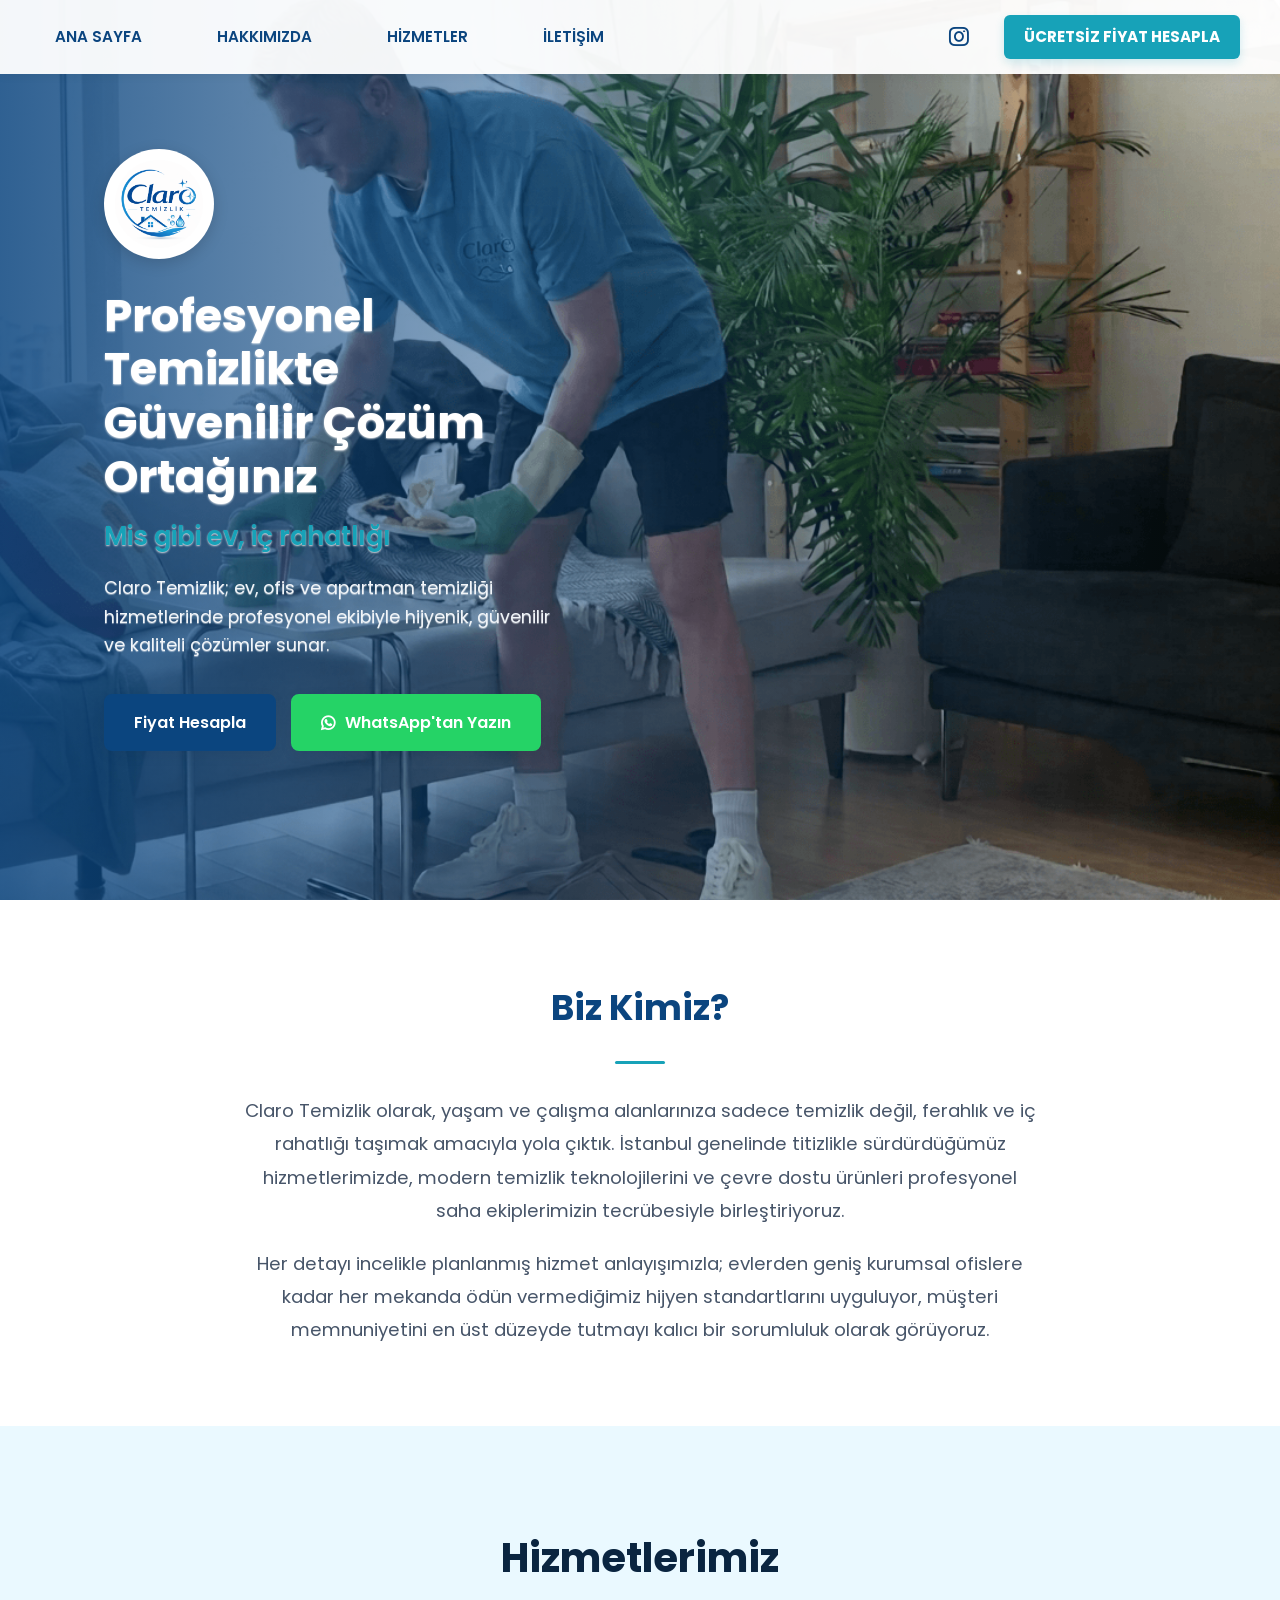
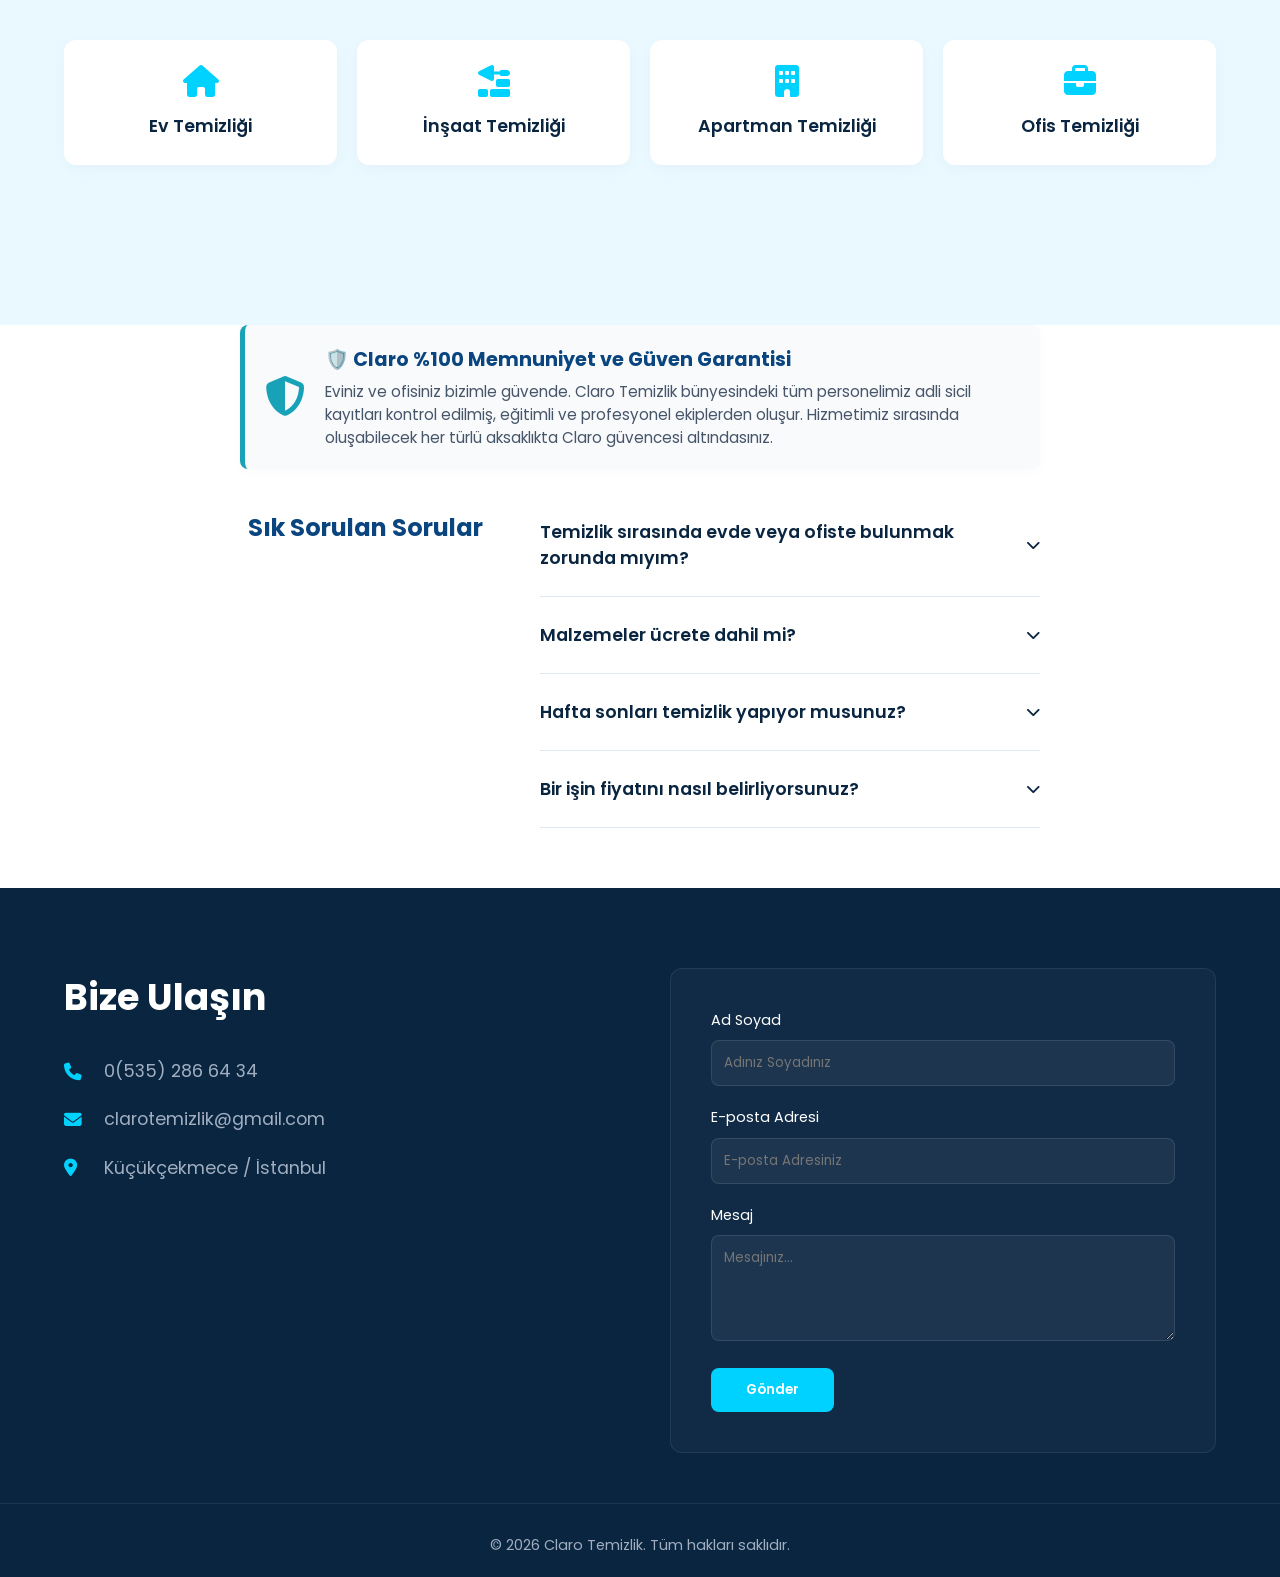
==== index.html @ 44e16dc0 "Refactor hero section and update footer ID" ====
<!DOCTYPE html>
<html lang="tr">
<head>
    <meta charset="UTF-8">
    <meta name="viewport" content="width=device-width, initial-scale=1.0">
    <title>Claro Temizlik | Profesyonel Temizlikte Güvenilir Çözüm Ortağınız</title>
    <link rel="stylesheet" href="style.css">
    <link href="https://fonts.googleapis.com/css2?family=Poppins:wght@300;400;500;600;700&display=swap" rel="stylesheet">
    <link rel="stylesheet" href="https://cdnjs.cloudflare.com/ajax/libs/font-awesome/6.4.0/css/all.min.css">
</head>
<body>

    <!-- ÜST MENÜ (NAVBAR) -->
    <nav class="claro-navbar">
        <!-- Sol taraftaki linkler -->
        <div class="nav-links">
            <a href="#anasayfa">Ana Sayfa</a>
            <a href="#hakkimizda">Hakkımızda</a>
            <a href="#hizmetler">Hizmetler</a>
            <a href="#iletisim">İletişim</a>
        </div>
        
        <!-- Sağ üstteki buton ve Instagram ikonu alanı -->
        <div class="nav-actions" style="display: flex; align-items: center; gap: 20px;">
            
            <!-- Instagram İkon Linki -->
            <a href="https://instagram.com/clarotemizlik" target="_blank" class="nav-instagram-icon" title="Claro Temizlik Instagram">
                <i class="fa-brands fa-instagram"></i>
            </a>
            
            <!-- Ücretsiz Fiyat Hesapla Butonu -->
            <a href="fiyat-hesapla.html" class="nav-btn-main">Ücretsiz Fiyat Hesapla</a>
            
        </div>
    </nav>

    <!-- GİRİŞ BÖLÜMÜ (HERO) -->
    <header id="anasayfa" class="hero-section">
        <div class="container hero-wrapper">
            
            <div class="hero-text">
                <img src="CLARO LOGO.PNG" alt="Claro Temizlik Logo" class="hero-logo">
                
                <h2>Profesyonel Temizlikte<br>Güvenilir Çözüm Ortağınız</h2>
                <h3>Mis gibi ev, iç rahatlığı</h3>
                <p>Claro Temizlik; ev, ofis ve apartman temizliği hizmetlerinde profesyonel ekibiyle hijyenik, güvenilir ve kaliteli çözümler sunar.</p>
                
                <div class="hero-btns">
                    <a href="fiyat-hesapla.html" class="btn-main">Fiyat Hesapla</a>
                    <a href="https://wa.me/905352866434" target="_blank" class="btn-wp">
                        <i class="fa-brands fa-whatsapp"></i> WhatsApp'tan Yazın
                    </a>
                </div>
            </div>
            
            <div class="hero-image"></div>
            
        </div>
    </header>

    <!-- 🍃 HAKKIMIZDA (BİZ KİMİZ) BÖLÜMÜ - YENİ NEFES ALAN TASARIM -->
    <section id="hakkimizda" class="about-section" style="padding: 80px 0; background-color: #ffffff; text-align: center;">
        <div class="container" style="max-width: 800px; margin: 0 auto;">
            <h2 style="color: #0b457f; font-weight: 700; font-size: 2.2rem; margin-bottom: 25px; position: relative; display: inline-block;">Biz Kimiz?</h2>
            <div style="width: 50px; height: 3px; background-color: #17a2b8; margin: 0 auto 30px auto; border-radius: 2px;"></div>
            <p style="color: #475569; font-size: 1.15rem; line-height: 1.8; margin-bottom: 20px; font-weight: 400;">
                Claro Temizlik olarak, yaşam ve çalışma alanlarınıza sadece temizlik değil, ferahlık ve iç rahatlığı taşımak amacıyla yola çıktık. İstanbul genelinde titizlikle sürdürdüğümüz hizmetlerimizde, modern temizlik teknolojilerini ve çevre dostu ürünleri profesyonel saha ekiplerimizin tecrübesiyle birleştiriyoruz.
            </p>
            <p style="color: #475569; font-size: 1.15rem; line-height: 1.8; font-weight: 400;">
                Her detayı incelikle planlanmış hizmet anlayışımızla; evlerden geniş kurumsal ofislere kadar her mekanda ödün vermediğimiz hijyen standartlarını uyguluyor, müşteri memnuniyetini en üst düzeyde tutmayı kalıcı bir sorumluluk olarak görüyoruz.
            </p>
        </div>
    </section>

    <!-- HİZMETLERİMİZ -->
    <section id="hizmetler" class="services-section">
        <div class="container">
            <h2 class="section-title">Hizmetlerimiz</h2>
            <div class="services-grid">
                <a href="ev-temizligi.html" class="service-box"><i class="fa-solid fa-house"></i> Ev Temizliği</a>
                <a href="insaat-temizligi.html" class="service-box"><i class="fa-solid fa-trowel-bricks"></i> İnşaat Temizliği</a>
                <a href="apartman-temizligi.html" class="service-box"><i class="fa-solid fa-building"></i> Apartman Temizliği</a>
                <a href="ofis-temizligi.html" class="service-box"><i class="fa-solid fa-briefcase"></i> Ofis Temizliği</a>
            </div>
        </div>
    </section>

    <!-- CLARO GÜVEN VE GARANTİ ROZETİ -->
    <div class="claro-trust-badge" style="max-width: 800px; margin: 0 auto 40px auto; background: #f8fafc; border-left: 5px solid #17a2b8; padding: 20px; border-radius: 8px; box-shadow: 0 4px 15px rgba(0,0,0,0.02); display: flex; align-items: center; gap: 20px;">
        <div class="badge-icon" style="font-size: 2.5rem; color: #17a2b8;">
            <i class="fa-solid fa-shield-halved"></i>
        </div>
        <div class="badge-text">
            <h4 style="margin: 0 0 5px 0; color: #0b457f; font-size: 1.2rem; font-weight: 700;">🛡️ Claro %100 Memnuniyet ve Güven Garantisi</h4>
            <p style="margin: 0; color: #475569; font-size: 0.95rem; line-height: 1.5;">Eviniz ve ofisiniz bizimle güvende. Claro Temizlik bünyesindeki tüm personelimiz adli sicil kayıtları kontrol edilmiş, eğitimli ve profesyonel ekiplerden oluşur. Hizmetimiz sırasında oluşabilecek her türlü aksaklıkta Claro güvencesi altındasınız.</p>
        </div>
    </div>

    <!-- SIK SORULAN SORULAR BAŞLANGICI -->
    <div class="faq-container" style="max-width: 800px; margin: 0 auto; padding-bottom: 60px;">
        <div class="faq-header" style="text-align: center; margin-bottom: 30px;">
            <h2 style="color: #0b457f; font-weight: 700;">Sık Sorulan Sorular</h2>
        </div>
        
        <div class="faq-list">
            <div class="faq-item">
                <button class="faq-toggle">Temizlik sırasında evde veya ofiste bulunmak zorunda mıyım? <i class="fa-solid fa-chevron-down"></i></button>
                <div class="faq-content">
                    <p>Hayır. Temizlik hizmeti sırasında evde veya ofiste bulunmanız zorunlu değildir. Temizlik ekibimiz, belirlenen saatte adresinize gelerek temizlik hizmetini güvenle tamamlar.</p>
                </div>
            </div>

            <div class="faq-item">
                <button class="faq-toggle">Malzemeler ücrete dahil mi? <i class="fa-solid fa-chevron-down"></i></button>
                <div class="faq-content">
                    <p><strong>Hayır, standart temizlik fiyatlarımıza malzeme ve ekipman dahil değildir.</strong> Kendi deterjanlarını kullanmak isteyen müşterilerimize ek maliyet yansıtmıyoruz. Profesyonel temizlik malzemeleri ve çevre dostu ürünlerin tarafımızdan karşılanmasını isterseniz, bu hizmet <strong>ek ücrete tabidir</strong>.</p>
                </div>
            </div>
            <div class="faq-item">
                <button class="faq-toggle">Hafta sonları temizlik yapıyor musunuz? <i class="fa-solid fa-chevron-down"></i></button>
                <div class="faq-content">
                    <p>Evet, hafta sonu için sınırlı sayıda yer mevcuttur.</p>
                </div>
            </div>
            <div class="faq-item">
                <button class="faq-toggle">Bir işin fiyatını nasıl belirliyorsunuz? <i class="fa-solid fa-chevron-down"></i></button>
                <div class="faq-content">
                    <p>Fiyatlar, boyut, düzen ve ayrıntı düzeyine göre değişir.</p>
                </div>
            </div>
        </div>
    </div>

    <!-- İLETİŞİM & FOOTER -->
    <footer id="letisim" class="main-footer">
        <div class="container footer-wrapper">
            <div class="footer-info">
                <h2>Bize Ulaşın</h2>
                <div class="info-item">
                    <i class="fa-solid fa-phone"></i>
                    <a href="tel:05352866434">0(535) 286 64 34</a>
                </div>
                <div class="info-item">
                    <i class="fa-solid fa-envelope"></i>
                    <a href="mailto:clarotemizlik@gmail.com">clarotemizlik@gmail.com</a>
                </div>
                <div class="info-item">
                    <i class="fa-solid fa-location-dot"></i>
                    <span>Küçükçekmece / İstanbul</span>
                </div>
            </div>
            
            <div class="footer-form">
                <form action="https://formspree.io/f/YOUR_FORMSPREE_ID" method="POST">
                    <div class="form-group">
                        <label>Ad Soyad</label>
                        <input type="text" name="name" required placeholder="Adınız Soyadınız">
                    </div>
                    <div class="form-group">
                        <label>E-posta Adresi</label>
                        <input type="email" name="email" required placeholder="E-posta Adresiniz">
                    </div>
                    <div class="form-group">
                        <label>Mesaj</label>
                        <textarea name="message" rows="4" required placeholder="Mesajınız..."></textarea>
                    </div>
                    <button type="submit" class="btn-submit">Gönder</button>
                </form>
            </div>
        </div>
        <div class="footer-bottom">
            <p>&copy; 2026 Claro Temizlik. Tüm hakları saklıdır.</p>
        </div>
    </footer>

    <script>
        const faqToggles = document.querySelectorAll('.faq-toggle');
        faqToggles.forEach(toggle => {
            toggle.addEventListener('click', () => {
                const item = toggle.parentElement;
                item.classList.toggle('active');
            });
        });
    </script>
</body>
</html>
---- style.css ----
/* GENEL AYARLAR VE RENK PALETİ */
* {
    margin: 0;
    padding: 0;
    box-sizing: border-box;
    font-family: 'Poppins', sans-serif;
    scroll-behavior: smooth;
}

:root {
    --dark-blue: #0A2540;     /* Logonuzdaki ve başlıklardaki koyu mavi */
    --sky-blue: #00D2FF;      /* Parlak gökyüzü mavisi */
    --light-blue: #EAF9FF;    /* Arka planlar için çok açık mavi */
    --text-color: #4A5568;    /* Okunaklı koyu gri yazı rengi */
    --gray-bg: #F7FAFC;       /* Form ve kutu arka planları */
    --white: #FFFFFF;
    --radius: 12px;           /* Canva'daki gibi yumuşak oval köşeler */
}

body {
    color: var(--text-color);
    background-color: var(--white);
    line-height: 1.6;
}

.container {
    width: 90%;
    max-width: 1200px;
    margin: 0 auto;
}

/* 1. ÜST MENÜ (NAVBAR) */
.navbar {
    background-color: var(--white);
    padding: 15px 0;
    box-shadow: 0 4px 20px rgba(0, 0, 0, 0.05);
    position: fixed;
    width: 100%;
    top: 0;
    z-index: 1000;
}

.navbar-wrapper {
    display: flex;
    justify-content: space-between;
    align-items: center;
}

.logo-area {
    display: flex;
    align-items: center;
    gap: 10px;
}

.site-logo {
    height: 45px;
    width: auto;
}

.logo-text {
    font-size: 1.4rem;
    font-weight: 700;
    color: var(--dark-blue);
}

.logo-text span {
    color: var(--sky-blue);
    font-size: 1.1rem;
    font-weight: 500;
}

.nav-links {
    display: flex;
    list-style: none;
    gap: 25px;
}

.nav-links a {
    text-decoration: none;
    color: var(--dark-blue);
    font-weight: 500;
    font-size: 0.95rem;
    transition: color 0.3s;
}

.nav-links a:hover {
    color: var(--sky-blue);
}

.btn-calc {
    background: linear-gradient(135deg, var(--dark-blue), #1A365D);
    color: var(--white);
    text-decoration: none;
    padding: 10px 22px;
    border-radius: 30px;
    font-weight: 600;
    font-size: 0.85rem;
    letter-spacing: 0.5px;
    box-shadow: 0 4px 15px rgba(10, 37, 64, 0.2);
    transition: transform 0.3s, box-shadow 0.3s;
}

.btn-calc:hover {
    transform: translateY(-2px);
    box-shadow: 0 6px 20px rgba(10, 37, 64, 0.3);
}

/* 2. GİRİŞ BÖLÜMÜ (HERO) */
.hero-section {
    padding: 160px 0 80px 0;
    background: linear-gradient(180deg, var(--light-blue) 0%, var(--white) 100%);
}

.hero-wrapper {
    display: grid;
    grid-template-columns: 1fr 1fr;
    align-items: center;
    gap: 50px;
}

.hero-text h2 {
    font-size: 2.8rem;
    color: var(--dark-blue);
    line-height: 1.2;
    margin-bottom: 10px;
}

.hero-text h3 {
    font-size: 1.5rem;
    color: var(--sky-blue);
    font-weight: 600;
    margin-bottom: 20px;
}

.hero-text p {
    font-size: 1.05rem;
    margin-bottom: 35px;
    max-width: 500px;
}

.hero-btns {
    display: flex;
    gap: 15px;
}

.btn-main {
    background-color: var(--sky-blue);
    color: var(--white);
    text-decoration: none;
    padding: 14px 30px;
    border-radius: var(--radius);
    font-weight: 600;
    transition: background 0.3s;
}

.btn-main:hover {
    background-color: #00b4db;
}

/* ==========================================================================
  /* ==========================================================================
   CLARO TEMİZLİK - WHATSAPP BUTONU VE GÖRSEL OPTİMİZASYONU (DÜZELTİLMİŞ)
   ========================================================================== */

/* 1. VARSAYILAN DURUM: Butonun içi tamamen doludur, yazı ve ikon bembeyaz parlar */
.hero-btns .btn-wp {
    background-color: #25d366 !important; /* Orijinal WhatsApp yeşili zemin */
    border: 2px solid #25d366 !important; /* Yeşil çerçeve */
    transition: all 0.3s ease; /* Tüm geçişlerin yumuşak olması için */
}

/* İkon ve yazının kesinlikle beyaz kalmasını sağlayan emniyet kodu */
.hero-btns .btn-wp,
.hero-btns .btn-wp i,
.hero-btns .btn-wp span {
    color: #ffffff !important; 
    font-weight: 600;
}

/* 2. ETKİLEŞİM DURUMU: Fare ile üzerine gelindiğinde (Hover) şeffaflaşır */
.hero-btns .btn-wp:hover {
    background-color: transparent !important; /* İçindeki yeşil dolgu tamamen kalkar, şeffaf olur */
    transform: translateY(-2px); /* Hafif yukarı yaylanma efekti */
    box-shadow: 0 6px 20px rgba(37, 211, 102, 0.3); /* Dışa doğru tatlı bir yeşil ışıma gölgesi */
}

/* Üzerine gelindiğinde butonun içindeki yazı ve ikonun yeşile dönmesi */
.hero-btns .btn-wp:hover,
.hero-btns .btn-wp:hover i,
.hero-btns .btn-wp:hover span {
    color: #25d366 !important; /* Çerçevenin yeşili ile jilet gibi bütünleşir */
}

/* 3. HERO GÖRSEL AYARLARI */
.hero-image img {
    width: 100%;
    border-radius: var(--radius);
    box-shadow: 0 10px 30px rgba(0,0,0,0.08);
}

/* 3. HAKKIMIZDA (BİZ KİMİZ?) */
.about-section {
    padding: 100px 0;
}

.about-header {
    text-align: center;
    max-width: 800px;
    margin: 0 auto 60px auto;
}

.sub-title {
    color: var(--sky-blue);
    font-weight: 600;
    text-transform: uppercase;
    letter-spacing: 1px;
    font-size: 0.9rem;
}

.about-header h2 {
    font-size: 2.5rem;
    color: var(--dark-blue);
    margin: 5px 0 20px 0;
}

.about-p {
    font-size: 1.1rem;
}

.team-grid {
    display: flex;
    justify-content: center;
    gap: 40px;
    flex-wrap: wrap;
}

.team-card {
    background-color: var(--gray-bg);
    padding: 30px;
    border-radius: var(--radius);
    text-align: center;
    width: 300px;
    transition: transform 0.3s;
}

.team-card:hover {
    transform: translateY(-5px);
}

.team-card img {
    width: 100px;
    height: 100px;
    border-radius: 50%;
    object-fit: cover;
    margin-bottom: 20px;
    border: 3px solid var(--sky-blue);
}

.team-card h4 {
    color: var(--dark-blue);
    font-size: 1.2rem;
    margin-bottom: 5px;
}

.team-card .role {
    color: var(--sky-blue);
    font-weight: 600;
    font-size: 0.85rem;
    display: block;
    margin-bottom: 15px;
}

.team-card p {
    font-size: 0.9rem;
    color: #718096;
}

/* 4. HİZMETLERİMİZ VE TABLO */
.services-section {
    padding: 100px 0;
    background-color: var(--light-blue);
}

.section-title {
    text-align: center;
    font-size: 2.5rem;
    color: var(--dark-blue);
    margin-bottom: 50px;
}

.services-grid {
    display: grid;
    grid-template-columns: repeat(auto-fit, minmax(220px, 1fr));
    gap: 20px;
    margin-bottom: 60px;
}

.service-box {
    background-color: var(--white);
    padding: 25px;
    border-radius: var(--radius);
    text-align: center;
    font-weight: 600;
    color: var(--dark-blue);
    box-shadow: 0 4px 15px rgba(0,0,0,0.03);
    display: flex;
    flex-direction: column;
    align-items: center;
    gap: 15px;
    font-size: 1.1rem;
}

.service-box i {
    font-size: 2rem;
    color: var(--sky-blue);
}

/* 5. SIKÇA SORULAN SORULAR */
.faq-section {
    padding: 100px 0;
}

.faq-container {
    display: grid;
    grid-template-columns: 1fr 2fr;
    gap: 50px;
}

.faq-sidebar {
    display: flex;
    flex-direction: column;
    gap: 20px;
}

.faq-logo {
    width: 80px;
    height: auto;
}

.faq-sidebar h2 {
    font-size: 2.5rem;
    color: var(--dark-blue);
    line-height: 1.2;
}

.faq-list {
    display: flex;
    flex-direction: column;
    gap: 15px;
}

.faq-item {
    border-bottom: 1px solid #E2E8F0;
    padding-bottom: 15px;
}

.faq-toggle {
    width: 100%;
    background: none;
    border: none;
    text-align: left;
    font-size: 1.1rem;
    font-weight: 600;
    color: var(--dark-blue);
    cursor: pointer;
    display: flex;
    justify-content: space-between;
    align-items: center;
    padding: 10px 0;
}

.faq-toggle i {
    font-size: 0.9rem;
    transition: transform 0.3s;
}

.faq-content {
    max-height: 0;
    overflow: hidden;
    transition: max-height 0.3s ease-out;
}

.faq-content p {
    padding-top: 10px;
    color: #718096;
}

.faq-item.active .faq-toggle i {
    transform: rotate(180deg);
    color: var(--sky-blue);
}

.faq-item.active .faq-content {
    max-height: 200px;
}

/* 6. İLETİŞİM & FOOTER */
.main-footer {
    background-color: var(--dark-blue);
    color: #A0AEC0;
    padding: 80px 0 20px 0;
}

.footer-wrapper {
    display: grid;
    grid-template-columns: 1fr 1fr;
    gap: 60px;
    margin-bottom: 50px;
}

.footer-info h2 {
    color: var(--white);
    font-size: 2.3rem;
    margin-bottom: 30px;
}

.info-item {
    display: flex;
    align-items: center;
    gap: 15px;
    margin-bottom: 20px;
    font-size: 1.1rem;
}

.info-item i {
    color: var(--sky-blue);
    width: 25px;
}

.info-item a {
    color: #A0AEC0;
    text-decoration: none;
    transition: color 0.3s;
}

.info-item a:hover {
    color: var(--white);
}

.footer-form {
    background-color: rgba(255, 255, 255, 0.03);
    padding: 40px;
    border-radius: var(--radius);
    border: 1px solid rgba(255, 255, 255, 0.08);
}

.form-group {
    margin-bottom: 20px;
}

.form-group label {
    display: block;
    color: var(--white);
    margin-bottom: 8px;
    font-size: 0.9rem;
}

.form-group input, .form-group textarea {
    width: 100%;
    padding: 12px;
    background-color: rgba(255, 255, 255, 0.05);
    border: 1px solid rgba(255, 255, 255, 0.1);
    border-radius: 8px;
    color: var(--white);
    outline: none;
}

.form-group input:focus, .form-group textarea:focus {
    border-color: var(--sky-blue);
}

.btn-submit {
    background-color: var(--sky-blue);
    color: var(--white);
    border: none;
    padding: 12px 35px;
    font-weight: 600;
    border-radius: 8px;
    cursor: pointer;
    transition: background 0.3s;
}

.btn-submit:hover {
    background-color: #00b4db;
}

.footer-bottom {
    text-align: center;
    padding-top: 30px;
    border-top: 1px solid rgba(255, 255, 255, 0.08);
    font-size: 0.9rem;
}

/* RESPONSIVE (MOBİL UYUMLULUK) */
@media (max-width: 992px) {
    .nav-links, .btn-calc { display: none; }
    .hero-wrapper, .faq-container, .footer-wrapper { grid-template-columns: 1fr; gap: 40px; }
    .hero-text h2 { font-size: 2.2rem; }
    .hero-image { order: -1; }
}

/* HİZMET DETAY SAYFASI ÖZEL AYARLARI */
.service-box {
    text-decoration: none; /* Link çizgisini kaldırır */
    transition: transform 0.3s, box-shadow 0.3s;
}
.service-box:hover {
    transform: translateY(-5px);
    box-shadow: 0 10px 25px rgba(0,0,0,0.08);
}
.service-detail-section { padding: 140px 0 80px 0; }
.service-detail-wrapper { display: grid; grid-template-columns: 1.2fr 0.8fr; gap: 50px; align-items: start; }
.detail-content h2 { font-size: 2.5rem; color: var(--dark-blue); margin-bottom: 20px; }
.detail-content p { font-size: 1.1rem; margin-bottom: 30px; }
.scope-list { list-style: none; margin-bottom: 40px; }
.scope-list li { font-size: 1.05rem; margin-bottom: 12px; display: flex; align-items: center; gap: 10px; }
.scope-list li i { color: #25D366; font-size: 1.2rem; }
.sidebar-box { background-color: var(--light-blue); padding: 30px; border-radius: var(--radius); text-align: center; }
.sidebar-box h4 { color: var(--dark-blue); font-size: 1.3rem; margin-bottom: 15px; }
@media (max-width: 992px) { .service-detail-wrapper { grid-template-columns: 1fr; } }

/* --- Yenilenen Premium Header Tasarımı --- */
.site-logo {
    height: 65px !important; /* Logoyu belirgin şekilde büyüttük */
    width: auto;
    object-fit: contain;
    transition: transform 0.3s ease;
}

.site-logo:hover {
    transform: scale(1.05); /* Üzerine gelince hafif tatlı bir büyüme efekti */
}

.logo-area {
    display: flex;
    align-items: center;
    gap: 15px;
    padding: 5px 0;
}

/* Eski Claro TEMİZLİK metnini tamamen yok etmek için garanti kural */
.logo-text {
    display: none !important;
}

.motto-text {
    font-size: 14px; /* Okunabilirliği artırdık */
    color: #475569; /* Daha tok ve profesyonel bir gri tonu */
    font-weight: 500;
    line-height: 1.3;
    border-left: 2px solid #00D2FF; /* Ayırıcı dikey çizgi */
    padding-left: 15px;
    font-style: italic;
    font-family: 'Poppins', sans-serif;
}

/* Mobil Cihazlar İçin Optimizasyon */
@media (max-width: 768px) {
    .site-logo {
        height: 50px !important; /* Mobilde taşma yapmaması için ideal boyut */
    }
    .motto-text {
        display: none; /* Mobilde menüyü sıkıştırmamak için mottoyu gizliyoruz */
    }
}

/* ==========================================================================
   CLARO TEMİZLİK - ANA SAYFA (HERO) GÖRSEL VE YAZI AYARLARI
   ========================================================================== */

/* Arka plana yüklediğimiz temiz görseli oturtan kod */
.hero-section {
    background-image: url('hero-bg.jpg'); /* GitHub'a yüklediğiniz görselin adı */
    background-size: cover;
    background-position: center right; /* Personel sağda, boşluk solda kalacak */
    background-repeat: no-repeat;
    min-height: 100vh; /* Ekranı dikeyde tam kaplaması için */
    display: flex;
    align-items: center;
    position: relative;
}

/* Sol taraftaki yazı alanının genişliği (Personelin üstüne binmesin diye) */
.hero-text {
    max-width: 550px; 
    padding: 40px;
    z-index: 2;
}

/* HTML'e sonradan eklediğimiz Claro Logosunun boyutu */
.hero-logo {
    max-width: 180px; 
    margin-bottom: 25px;
    display: block;
}

/* Başlıkların kurumsal renk ve font ayarları */
.hero-text h2 {
    font-size: 2.5rem;
    color: #0b457f; /* Logodaki kurumsal koyu mavi */
    font-weight: 700;
    line-height: 1.2;
    margin-bottom: 10px;
}

.hero-text h3 {
    font-size: 1.5rem;
    color: #17a2b8; /* Canlı temizlik/su tonu */
    font-weight: 500;
    margin-bottom: 15px;
}

/* 📱 MOBİL UYUMLULUK (Telefon Ekranları İçin) */
@media (max-width: 768px) {
    .hero-section {
        background-position: 35% center; /* Telefonda personeli hafif sağa kaydırır */
    }
    .hero-text {
        background: rgba(255, 255, 255, 0.85); /* Arka plan koyu kalırsa yazılar rahat okunsun diye şeffaf beyaz zemin */
        border-radius: 10px;
        margin: 20px;
        padding: 20px;
    }
}

/* ==========================================================================
   CLARO TEMİZLİK - NAVİGASYON (MENÜ) VE HERO UYUMU
   ========================================================================== */

/* Menünün genel yerleşimi ve şeffaf arka planı */
.navbar, nav, header:not(.hero-section) {
    position: fixed; /* Sayfa kaysa da menü en üstte sabit kalır */
    top: 0;
    left: 0;
    width: 100%;
    background-color: rgba(255, 255, 255, 0.95) !important; /* Arkadaki görsele göre yazılar net okunsun diye hafif şeffaf beyaz */
    box-shadow: 0 2px 10px rgba(0, 0, 0, 0.05); /* Altına tatlı, hafif bir gölge */
    z-index: 999; /* Menünün her zaman en üstte görünmesi için */
    transition: all 0.3s ease; /* Geçişlerin yumuşak olması için */
}

/* Menüdeki Linklerin (Yazıların) Ayarları */
.navbar a, nav a {
    color: #0b457f !important; /* Logonuzun kurumsal koyu mavisi */
    font-weight: 600;
    text-transform: uppercase; /* Harfleri büyük yapar */
    font-size: 0.95rem;
    padding: 10px 15px;
    transition: color 0.3s ease;
}

/* Mouse ile menü linklerinin üzerine gelindiğinde (Hover) */
.navbar a:hover, nav a:hover {
    color: #17a2b8 !important; /* Canlı temizlik/su tonu mavisi */
}

/* Menü yukarıda sabitlendiği için Hero alanının menünün altında kalmasını engelleme */
.hero-section {
    padding-top: 80px; /* Menünün yüksekliği kadar üstten boşluk bırakarak yazıları aşağı iter */
}

/* ==========================================================================
   CLARO TEMİZLİK - BTN-MAIN VE BTN-WP BUTON TASARIMLARI
   ========================================================================== */

/* Butonların Ortak Alan Özellikleri */
.hero-btns .btn-main, 
.hero-btns .btn-wp {
    display: inline-flex;
    align-items: center;
    justify-content: center;
    gap: 10px; /* İkon ile yazı arasındaki boşluk */
    padding: 14px 28px;
    font-size: 1rem;
    font-weight: 600;
    border-radius: 8px; /* İstediğimiz o hafif yuvarlak modern kenarlar */
    text-decoration: none;
    transition: all 0.3s ease; /* Renk geçişinin yumuşak olması için */
    box-shadow: 0 4px 15px rgba(0, 0, 0, 0.05); /* Altlarına çok hafif derinlik gölgesi */
}

/* 1. ANA BUTON: Fiyat Hesapla (Kurumsal Mavi) */
.hero-btns .btn-main {
    background-color: #0b457f; /* Logonuzun kurumsal koyu mavisi */
    color: #ffffff !important;
    border: 2px solid #0b457f;
}

/* Fiyat Hesapla Butonunun Üzerine Gelindiğinde (Hover Efekti) */
.hero-btns .btn-main:hover {
    background-color: #17a2b8; /* Canlı temizlik/su tonu mavisi */
    border-color: #17a2b8;
    transform: translateY(-2px); /* Hafif yukarı zıplama efekti ile etkileşim hissi */
    box-shadow: 0 6px 20px rgba(23, 162, 184, 0.25);
}

/* 2. DESTEKLEYİCİ BUTON: WhatsApp'tan Yazın (Modern ve Dengeli Yeşil) */
.hero-btns .btn-wp {
    background-color: transparent; /* İçini boş bırakarak ana butonla yarışmasını engelledik */
    color: #25d366 !important; /* Orijinal WhatsApp yeşili yazı rengi */
    border: 2px solid #25d366; /* Yeşil çerçeve */
}

/* WhatsApp Butonunun Üzerine Gelindiğinde (Hover Efekti) */
.hero-btns .btn-wp:hover {
    background-color: #25d366; /* Üzerine gelince içi orijinal WhatsApp yeşili ile dolar */
    color: #ffffff !important; /* Yazı beyaza döner */
    transform: translateY(-2px);
    box-shadow: 0 6px 20px rgba(37, 211, 102, 0.25);
}

/* Butonların Mobil Cihazlarda Yan Yana Sıkışmasını Engelleme */
@media (max-width: 480px) {
    .hero-btns {
        display: flex;
        flex-direction: column;
        gap: 15px;
    }
    .hero-btns .btn-main, 
    .hero-btns .btn-wp {
        width: 100%; /* Mobilde butonlar alt alta tam genişlikte açılır, basması kolaylaşır */
    }
}

/* ==========================================================================
   CLARO TEMİZLİK - TİPOGRAFİ, OKUNABİLİRLİK VE KONTRAST AYARLARI
   ========================================================================== */

/* Hero alanının arka planını gradyan katmanıyla güçlendirdik */
.hero-section {
    /* Sol taraftan sağa doğru yumuşak ve neredeyse şeffaf bir gölge katmanı ekledik, böylece sol üstteki beyaz alanlarda yazılar kaybolmaz */
    background: linear-gradient(to right, rgba(255, 255, 255, 0.85) 30%, rgba(255, 255, 255, 0.2) 60%, rgba(255, 255, 255, 0) 100%), 
                url('hero-bg.jpg');
    background-size: cover;
    background-position: center right;
    background-repeat: no-repeat;
    min-height: 100vh;
    display: flex;
    align-items: center;
    position: relative;
}

/* Başlık 2: Profesyonel Temizlikte Güvenilir Çözüm Ortağınız */
.hero-text h2 {
    font-size: 2.6rem;
    color: #0b457f !important; /* Kurumsal koyu mavi */
    font-weight: 700;
    line-height: 1.2;
    margin-bottom: 12px;
    /* Beyaz koltuk önünde jilet gibi okunması için çok hafif yazı gölgesi */
    text-shadow: 0 1px 2px rgba(255, 255, 255, 0.8); 
}

/* Başlık 3: Mis gibi ev, iç rahatlığı */
.hero-text h3 {
    font-size: 1.6rem;
    color: #17a2b8 !important; /* Canlı temizlik/su tonu */
    font-weight: 600;
    margin-bottom: 18px;
    text-shadow: 0 1px 2px rgba(255, 255, 255, 0.8);
}

/* Açıklama Paragrafı (<p> etiketi) */
.hero-text p {
    font-size: 1.1rem;
    color: #333333 !important; /* Tam siyah yerine gözü yormayan kurumsal füme/koyu gri */
    line-height: 1.6;
    margin-bottom: 30px;
    font-weight: 500; /* Yazıyı bir tık kalınlaştırarak okunabilirliği zirveye taşıdık */
    text-shadow: 0 1px 1px rgba(255, 255, 255, 0.5);
}
/* ==========================================================================
   CLARO TEMİZLİK - %100 MOBİL UYUMLULUK (RESPONSIVE) OPTİMİZASYONU
   ========================================================================== */

/* Tablet ve Akıllı Telefon Ekranları İçin Ortak Ayarlar (768px ve altı) */
@media (max-width: 768px) {
    .hero-section {
        /* Görseli %45 oranında sağa kaydırarak personelin yüzünün yazının arkasında kalmasını engelledik */
        background-position: 45% center !important; 
        min-height: 90vh; /* Mobilde tarayıcı barları alanı daralttığı için yüksekliği hafifçe esnettik */
        display: flex;
        align-items: center;
    }

    .hero-text {
        max-width: 100%; /* Yazı alanının tüm genişliği kaplamasına izin verdik */
        margin: 15px;
        padding: 25px 20px !important;
        /* Arkadaki görselden dolayı harfler karışmasın diye şık bir buzlu cam efekti (backdrop-filter) ekledik */
        background: rgba(255, 255, 255, 0.88) !important;
        backdrop-filter: blur(5px); /* Arkadaki koltuk ve bitkiyi hafifçe blurlayarak yazıyı öne çıkarır */
        border-radius: 12px;
        box-shadow: 0 8px 32px rgba(0, 0, 0, 0.08);
    }

    /* Mobilde Kurumsal Logonun Boyutu */
    .hero-logo {
        max-width: 140px !important;
        margin-bottom: 15px;
        margin-left: 0; /* Sol hizalı durması için */
    }

    /* Mobilde Başlık Boyutlarını Küçülterek Dengeliyoruz */
    .hero-text h2 {
        font-size: 1.8rem !important; /* Büyük harflerin ekrandan taşmasını engelledik */
        line-height: 1.3;
        margin-bottom: 8px;
    }

    .hero-text h3 {
        font-size: 1.2rem !important;
        margin-bottom: 12px;
    }

    .hero-text p {
        font-size: 0.95rem !important; /* Açıklama metnini okunaklı ama kibar bir boyuta çektik */
        line-height: 1.5;
        margin-bottom: 25px;
    }
}

/* Küçük Ekranlı Telefonlar İçin Ekstra Buton Ayarı (480px ve altı) */
@media (max-width: 480px) {
    .hero-text {
        margin: 10px;
        padding: 20px 15px !important;
    }
    
    .hero-btns {
        display: flex;
        flex-direction: column; /* Butonları alt alta sıralayarak başparmak erişimini kolaylaştırdık */
        gap: 12px;
    }

    .hero-btns .btn-main, 
    .hero-btns .btn-wp {
        width: 100% !important; /* Butonlar ekranı tam kaplar, tıklaması çok pratik olur */
        padding: 12px 20px !important;
        font-size: 0.95rem !important;
    }
}
/* ==========================================================================
   CLARO TEMİZLİK - LOGO DAİRELEŞTİRME VE %100 OKUNABİLİRLİK REZOLÜSYONU
   ========================================================================== */

/* Arka planı ve yazıların arkasındaki sihirli koyu perdeyi ayarlayan alan */
.hero-section {
    /* Sol tarafa kurumsal koyu mavimizden (#0b457f) şeffafa doğru giden yumuşak bir perde çektik. 
       Bu perde sol taraftaki beyaz ışığı kıracak ve beyaz yazıların zınk diye okunmasını sağlayacak. */
    background: linear-gradient(to right, rgba(11, 69, 127, 0.85) 0%, rgba(11, 69, 127, 0.4) 50%, rgba(255, 255, 255, 0) 100%), 
                url('hero-bg.jpg');
    background-size: cover;
    background-position: center right;
    background-repeat: no-repeat;
    min-height: 100vh;
    display: flex;
    align-items: center;
    position: relative;
}

/* 🟢 LOGONUN DAİRE YAPILMASI */
.hero-logo {
    width: 110px !important; /* Daire formunda taşmaması için dengeli bir genişlik */
    height: 110px !important; /* Kusursuz bir daire için genişlik ve yükseklik eşit olmalı */
    object-fit: cover; /* Logonun daire içinde ezilip büzülmesini engeller */
    border-radius: 50% !important; /* Kareyi tam bir daireye dönüştüren sihirli kod */
    background-color: #ffffff; /* Logonun arkasına temiz beyaz bir zemin serdik */
    padding: 8px; /* Logonun dairenin kenarlarına yapışmasını engeller, nefes aldırır */
    border: 3px solid rgba(255, 255, 255, 0.8); /* Dairenin etrafına şık bir kurumsal çerçeve */
    box-shadow: 0 4px 15px rgba(0, 0, 0, 0.15); /* Daireyi havada gösterecek tatlı bir gölge */
    margin-bottom: 30px;
    display: block;
}

/* ⚪ YAZILARIN YENİ RENK VE KONTRAST AYARLARI (Koyu Mavi Perde Üzerine Beyaz Tipografi) */
.hero-text h2 {
    font-size: 2.8rem;
    color: #ffffff !important; /* Yazıyı bembeyaz yaptık, arkadaki koyu mavi perdeyle muazzam okunacak */
    font-weight: 700;
    line-height: 1.2;
    margin-bottom: 12px;
}

.hero-text h3 {
    font-size: 1.6rem;
    color: #17a2b8 !important; /* Slogan renginiz (Canlı turkuaz/temizlik tonu) koyu mavinin üstünde parlayacak */
    font-weight: 600;
    margin-bottom: 18px;
}

.hero-text p {
    font-size: 1.1rem;
    color: #f1f5f9 !important; /* Tam beyaz yerine gözü yormayan çok hafif grimsi tatlı bir beyaz */
    line-height: 1.6;
    margin-bottom: 35px;
    font-weight: 400;
}

/* 📱 MOBİL UYUMLULUKTA RENKLERİN KORUNMASI */
@media (max-width: 768px) {
    .hero-section {
        /* Mobilde personeli korumak için perde açısını dikey yapıyoruz */
        background: linear-gradient(to bottom, rgba(11, 69, 127, 0.9) 0%, rgba(11, 69, 127, 0.7) 100%), 
                    url('hero-bg.jpg');
        background-position: 45% center !important; 
    }

    .hero-text {
        background: transparent !important; /* Arkaya artık beyaz kutu koymaya gerek yok, çünkü tüm zemin koyu mavi oldu */
        backdrop-filter: none !important;
        box-shadow: none !important;
        text-align: center; /* Mobilde yazıları ortalamak estetiği artırır */
    }

    .hero-logo {
        margin: 0 auto 20px auto !important; /* Mobilde daire logoyu tam ortala */
        width: 95px !important;
        height: 95px !important;
    }

    .hero-text h2 { font-size: 1.9rem !important; }
    .hero-text h3 { font-size: 1.3rem !important; }
    .hero-text p { font-size: 0.95rem !important; color: #e2e8f0 !important; }
}
/* ==========================================================================
   CLARO TEMİZLİK - HEADER (MENÜ) OPTİMİZASYONU VE BUTONLAŞTIRMA
   ========================================================================== */

/* Menü barının genel esnek yerleşimi (Logo gidince) */
.claro-navbar {
    display: flex;
    justify-content: space-between; /* Linkleri sola, butonu sağa yaslar */
    align-items: center;
    padding: 15px 40px;
    background-color: rgba(255, 255, 255, 0.95) !important;
}

/* Sol taraftaki düz linklerin aralarındaki boşluklar */
.nav-links a {
    margin-right: 20px;
    color: #0b457f !important;
    font-weight: 600;
    text-decoration: none;
}

/* 🎯 SAĞ ÜSTTEKİ YAZIYI PREMİUM BUTONA DÖNÜŞTÜREN KOD */
.nav-btn-main {
    background-color: #17a2b8 !important; /* Canlı temizlik/su tonu turkuazı - koyu renkten kurtardık! */
    color: #ffffff !important; /* Yazıyı bembeyaz yaparak okunabilirliği %100 yaptık */
    padding: 10px 20px;
    border-radius: 6px; /* Hafif yuvarlak modern köşeler */
    font-weight: 700;
    text-decoration: none;
    transition: all 0.3s ease;
    box-shadow: 0 4px 10px rgba(23, 162, 184, 0.2);
    display: inline-block;
}

/* Sağ üstteki butona mouse ile gelindiğinde (Hover) */
.nav-btn-main:hover {
    background-color: #0b457f !important; /* Üzerine gelince kurumsal koyu maviye döner */
    transform: translateY(-1px);
    box-shadow: 0 6px 15px rgba(11, 69, 127, 0.25);
}

/* Mobil Ekranlarda Menünün Patlamaması İçin */
@media (max-width: 768px) {
    .claro-navbar {
        padding: 15px 20px;
    }
    .nav-btn-main {
        padding: 8px 14px;
        font-size: 0.85rem; /* Mobilde ekrana sığması için hafif küçülttük */
    }
}
/* ==========================================================================
   CLARO TEMİZLİK - INSTAGRAM İKONU GÖRSEL AYARLARI
   ========================================================================== */

.nav-instagram-icon {
    color: #0b457f !important; /* İlk başta kurumsal koyu mavimiz */
    font-size: 1.4rem; /* Gözü yormayan ama belirgin bir büyüklük */
    transition: all 0.3s ease;
    display: inline-flex;
    align-items: center;
    text-decoration: none;
}

/* Mouse ile Instagram ikonunun üzerine gelindiğinde (Hover) */
.nav-instagram-icon:hover {
    color: #e1306c !important; /* Orijinal şık Instagram pembesi rengine yumuşak geçiş */
    transform: scale(1.1); /* Hafifçe büyüme efekti */
}

/* Mobil ekranlarda ikonun butonla dip dibe girmemesi için */
@media (max-width: 768px) {
    .nav-instagram-icon {
        font-size: 1.2rem;
    }
}
/* ==========================================================================
   CLARO TEMİZLİK - WHATSAPP BUTONU YAZI VE İKON ÇÖZÜMÜ (TEK KODLA KESİN ÇÖZÜM)
   ========================================================================== */

/* 1. VARSAYILAN DURUM: Buton yeşil, İÇİNDEKİ HER ŞEY (Metin, İkon, Yazı) İstisnasız Beyaz */
.hero-btns .btn-wp,
.hero-btns a.btn-wp,
.btn-wp {
    background-color: #25d366 !important;
    border: 2px solid #25d366 !important;
    color: #ffffff !important;
    text-shadow: none !important; /* Varsa arkadaki gölgeyi siler netleştirir */
}

/* Butonun içindeki tüm alt elemanları (yazı, span, ikon) beyaza zorlayan kilit kural */
.hero-btns .btn-wp *,
.btn-wp * {
    color: #ffffff !important;
    font-weight: 600 !important;
}

/* 2. ETKİLEŞİM DURUMU: Fare üstüne gelince buton şeffaf, İÇİNDEKİ HER ŞEY WhatsApp Yeşili */
.hero-btns .btn-wp:hover,
.btn-wp:hover {
    background-color: transparent !important;
    transform: translateY(-2px);
    box-shadow: 0 6px 20px rgba(37, 211, 102, 0.3);
}

/* Üzerine gelindiğinde içindeki tüm alt elemanları yeşile zorlayan kilit kural */
.hero-btns .btn-wp:hover *,
.btn-wp:hover * {
    color: #25d366 !important;
}
/* ==========================================================================
   CLARO TEMİZLİK - HİZMET DETAY SAYFASI MODERN YAN YANA DÜZENİ
   ========================================================================== */

.service-detail-section {
    /* İlk değer yukarıdaki boşluğu 140px'e çıkararak menüden uzaklaştırır, son değer aşağıdaki boşluğu ayarlar */
    padding: 140px 0 80px 0; 
    background-color: #ffffff;
}

.service-detail-container {
    max-width: 1200px;
    margin: 0 auto;
    padding: 0 20px;
    display: flex;
    align-items: center;
    gap: 50px; /* Yazı ve görsel arasındaki asil boşluk */
}

/* Sol taraftaki yazı alanı genişliği */
.service-detail-content {
    flex: 1;
}

.service-tag {
    background: rgba(11, 69, 127, 0.1);
    color: #0b457f;
    padding: 6px 16px;
    border-radius: 50px;
    font-size: 0.85rem;
    font-weight: 700;
    display: inline-block;
    margin-bottom: 15px;
}

.service-detail-content h1 {
    color: #0b457f;
    font-size: 2.5rem;
    font-weight: 700;
    margin-bottom: 20px;
}

.service-detail-content p {
    color: #475569;
    font-size: 1.05rem;
    line-height: 1.7;
    margin-bottom: 25px;
}

/* Özellik listesi ikon ayarları */
.service-features {
    margin-bottom: 30px;
}

.feature-item {
    display: flex;
    align-items: center;
    gap: 10px;
    color: #334155;
    font-weight: 500;
    margin-bottom: 12px;
}

.feature-item i {
    color: #17a2b8; /* Claro turkuazı onay ikonu */
}

/* Sağ taraftaki görsel alanı ve estetik dokunuşlar */
.service-detail-image {
    flex: 1;
}

.service-detail-image img {
    width: 100%;
    height: auto;
    object-fit: cover;
    border-radius: 16px; /* Yumuşatılmış modern köşeler */
    box-shadow: 0 15px 40px rgba(11, 69, 127, 0.12); /* Marka renginde hafif bir derinlik gölgesi */
    transition: transform 0.4s ease;
}

/* Tasarımcı Dokunuşu: Fareyle görselin üzerine gelindiğinde hafif odaklanma */
.service-detail-image img:hover {
    transform: scale(1.02);
}

/* 📱 MOBİL UYUMLULUK (RESPONSIVE) */
@media (max-width: 992px) {
    .service-detail-container {
        flex-direction: column; /* Mobilde yazılar üstte, görsel altta sıralanır */
        gap: 40px;
        text-align: center;
    }
    
    .feature-item {
        justify-content: center; /* Mobilde maddeleri ortala */
    }
    
    .service-detail-content h1 {
        font-size: 2rem;
    }
}
/* Alt sayfalardaki buton renklerini ana sayfa ile eşitleme */
.service-detail-section .btn-main,
.sidebar-box .btn-main {
    background-color: #17a2b8 !important; /* Buraya ana sayfanızdaki parlak mavi/turkuaz kodu yazdım */
    color: #ffffff !important;
    font-weight: 600;
    text-transform: uppercase;
    transition: background-color 0.3s ease;
}

/* Fareyle üzerine gelindiğinde (Hover) hafif koyulaşma efekti */
.service-detail-section .btn-main:hover,
.sidebar-box .btn-main:hover {
    background-color: #138496 !important; /* Üzerine gelince bir ton koyusu */
}
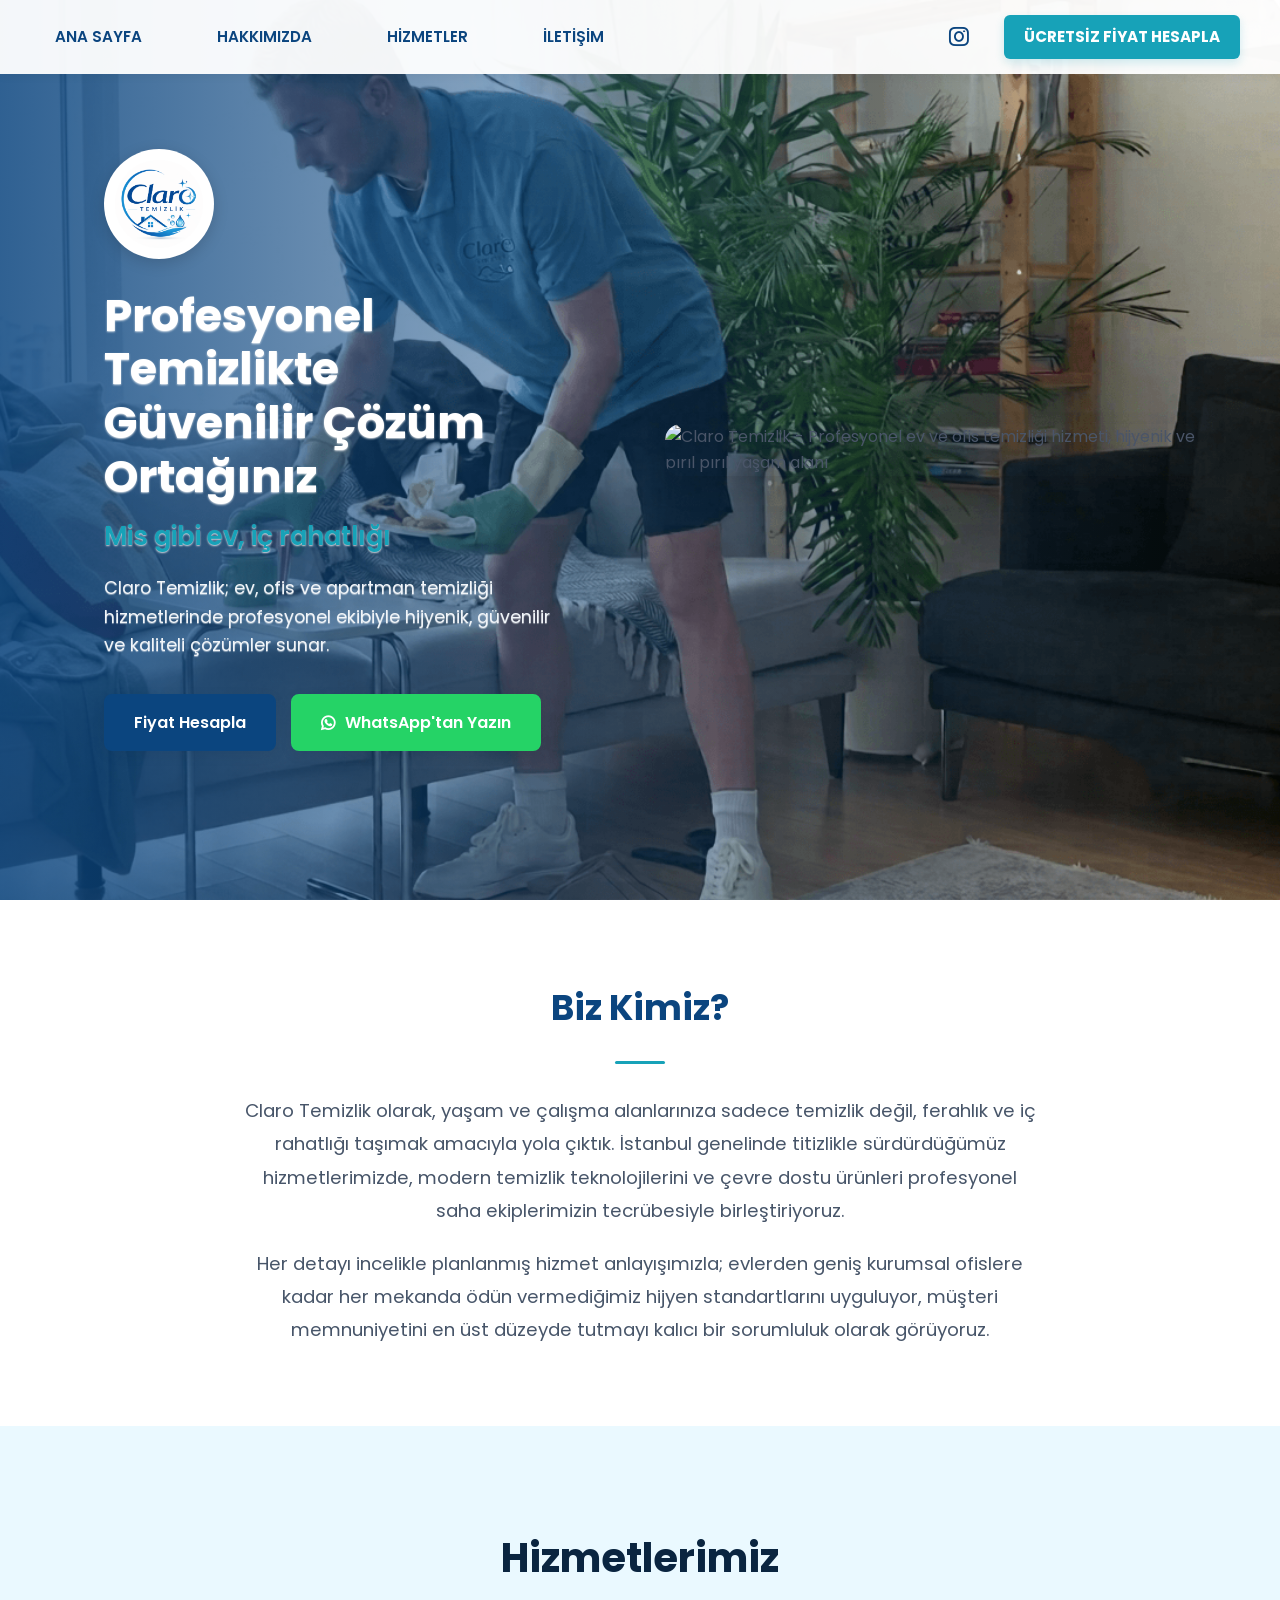
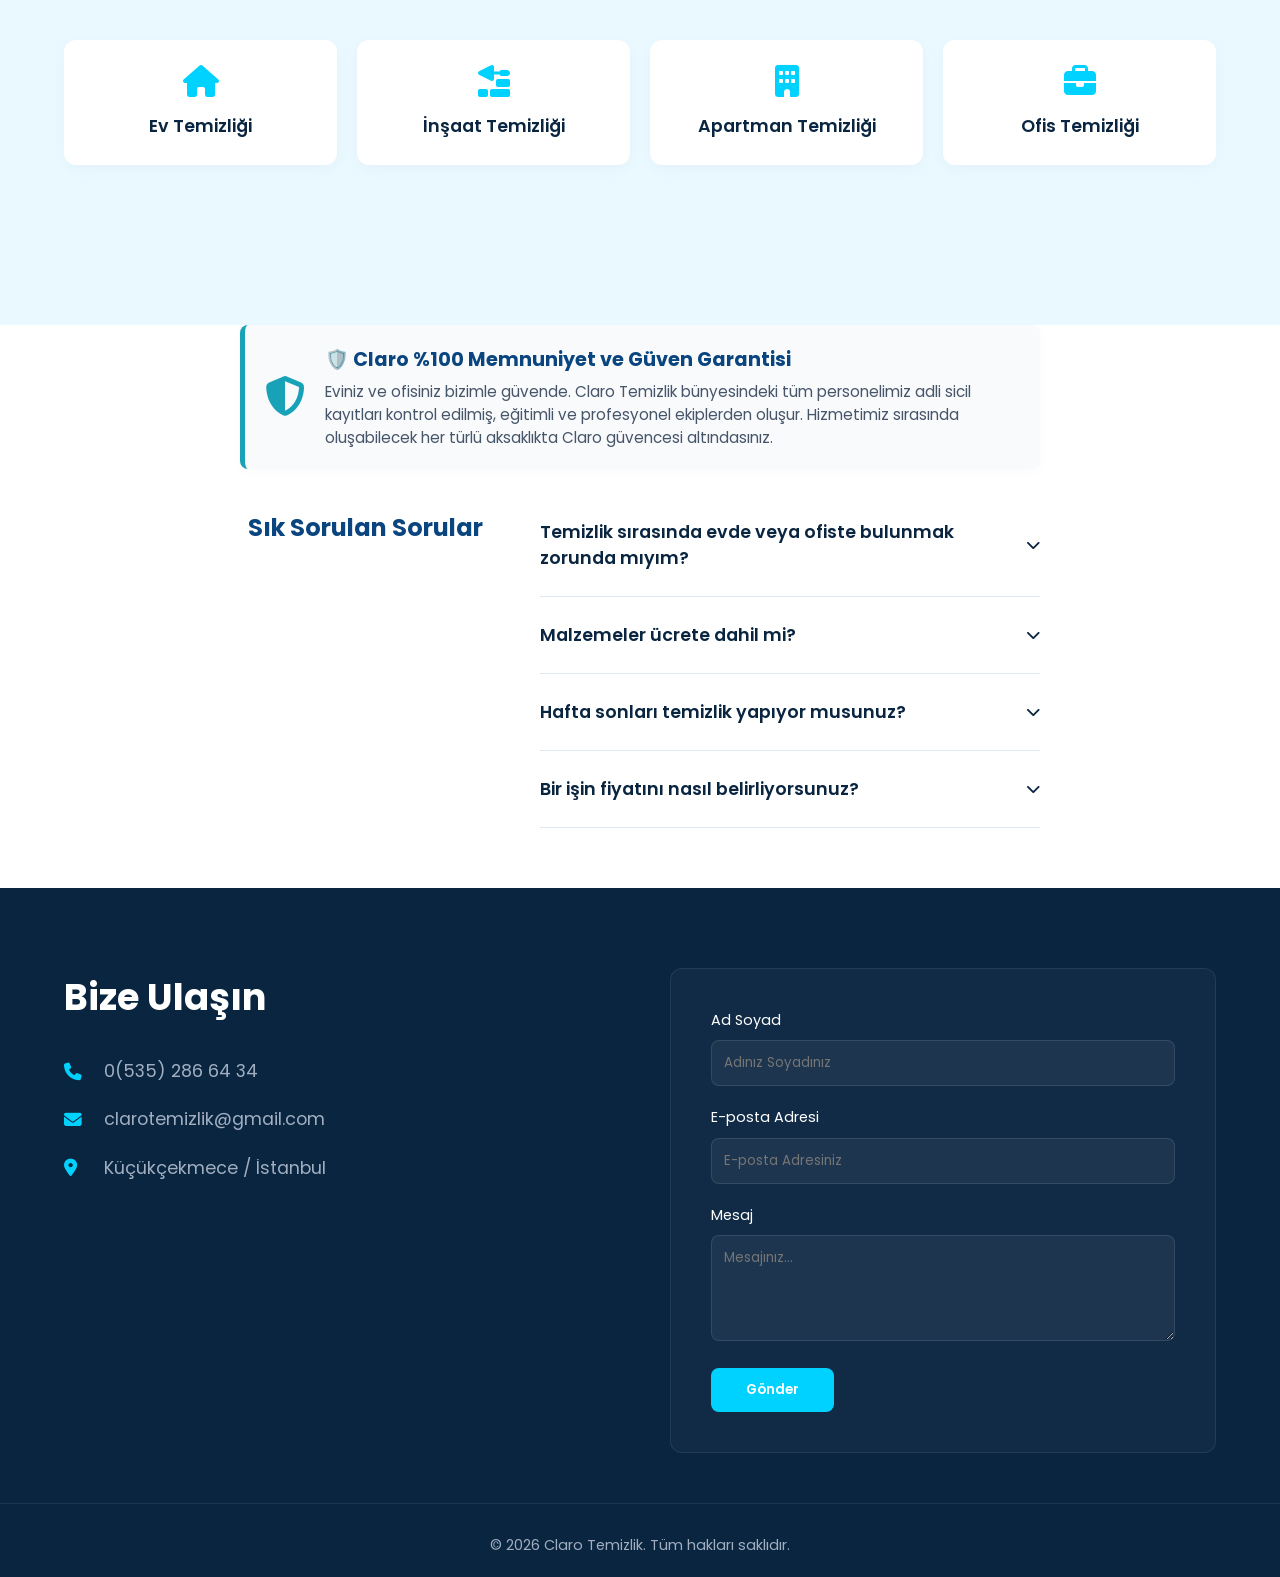
==== commit 017da63b: "Update index.html" ====
--- a/index.html
+++ b/index.html
@@ -53,7 +53,9 @@
                 </div>
             </div>
             
-            <div class="hero-image"></div>
+            <div class="hero-image" style="display: flex; align-items: center; justify-content: center;">
+    <img src="hero-clean.webp" alt="Claro Temizlik - Profesyonel ev ve ofis temizliği hizmeti, hijyenik ve pırıl pırıl yaşam alanı" style="width: 100%; height: auto; max-height: 450px; object-fit: cover; border-radius: 16px; box-shadow: 0 12px 30px rgba(0,0,0,0.08);">
+</div>
             
         </div>
     </header>
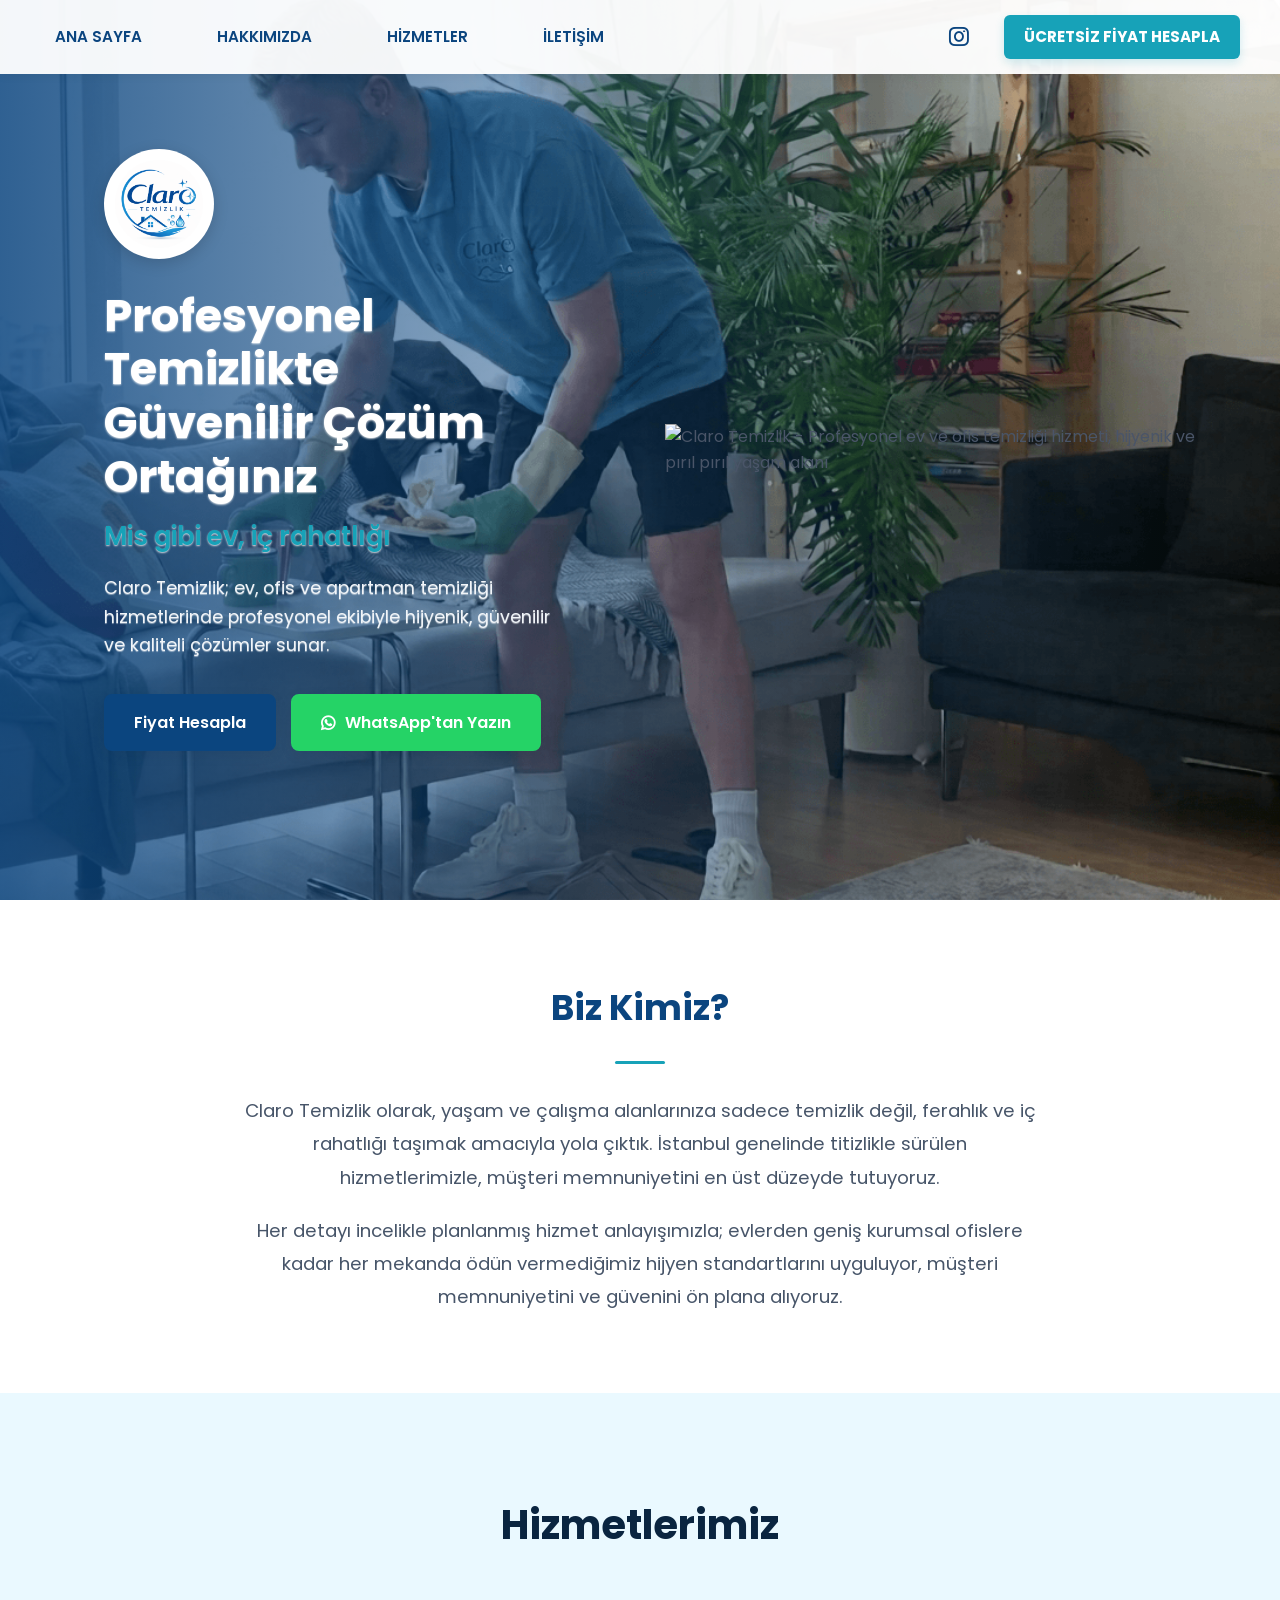
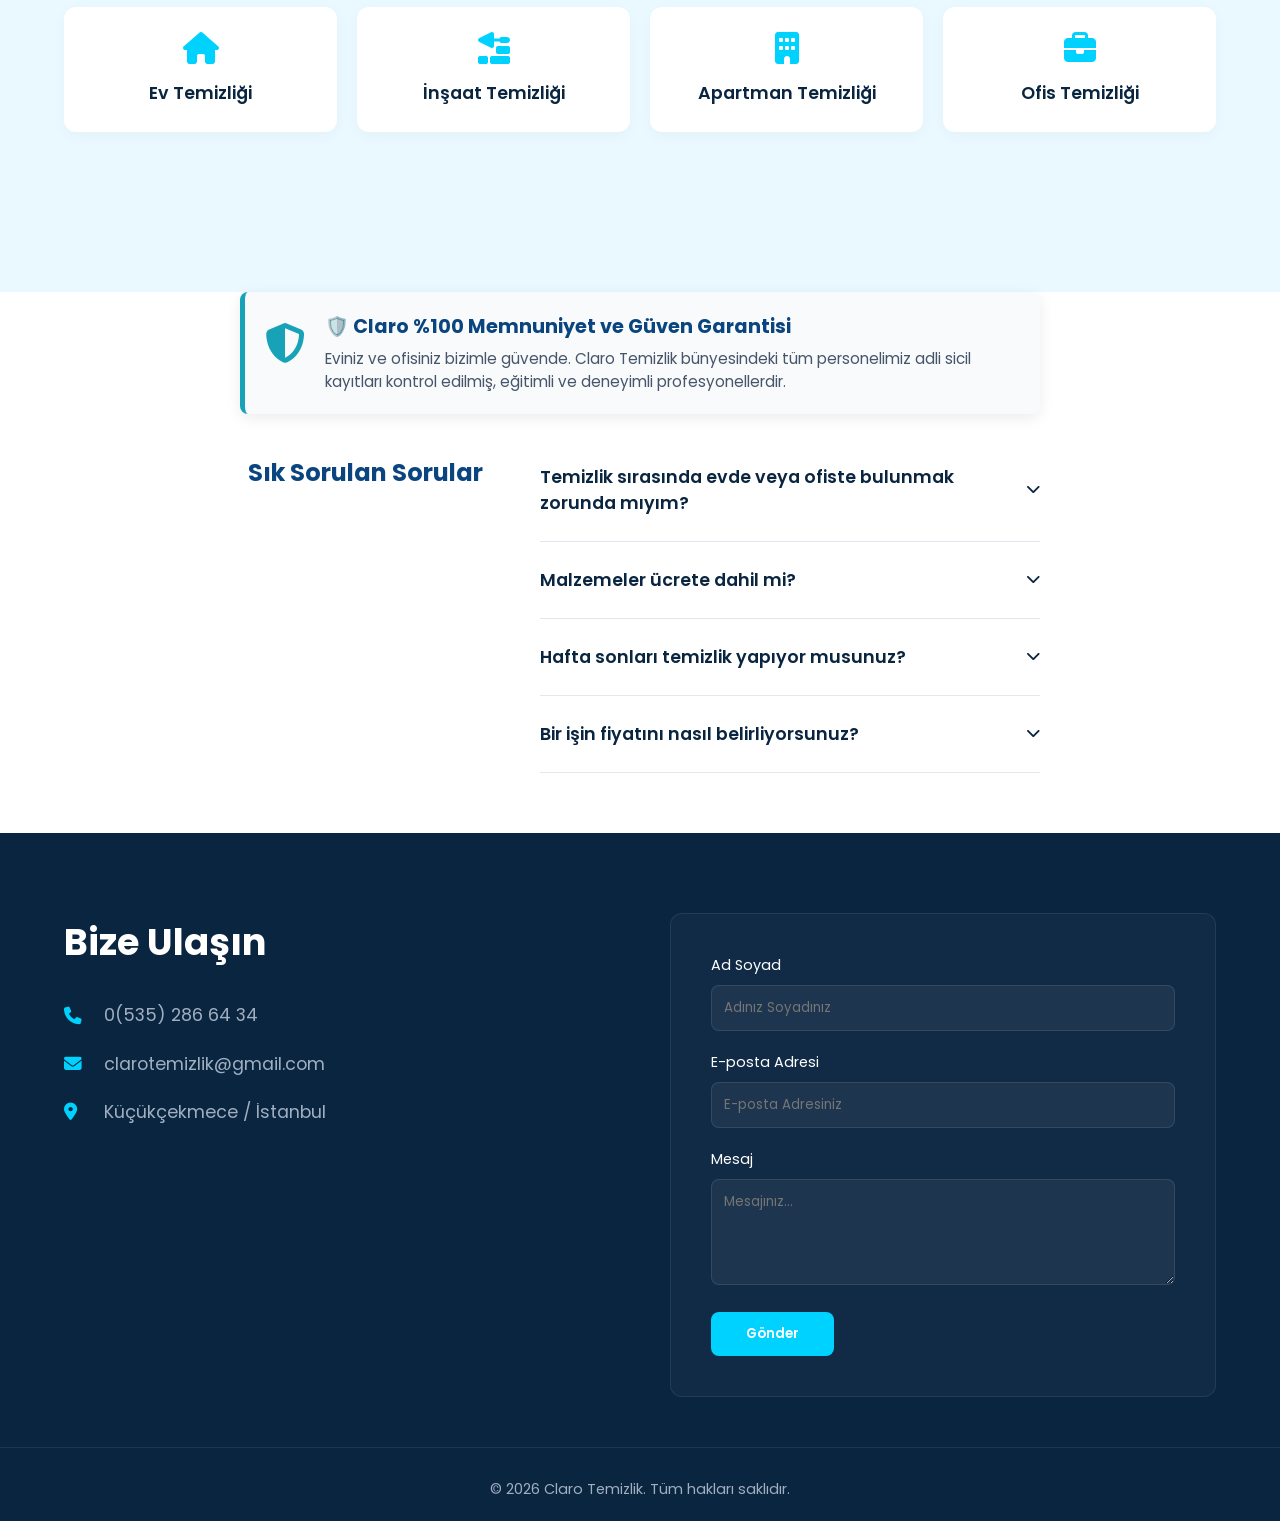
==== commit 60b2973d: "Fix: HTML yapı sorunu düzeltildi - kırık hero-image div ve eksik style özellikleri tamam" ====
--- a/index.html
+++ b/index.html
@@ -54,8 +54,8 @@
             </div>
             
             <div class="hero-image" style="display: flex; align-items: center; justify-content: center;">
-    <img src="hero-clean.webp" alt="Claro Temizlik - Profesyonel ev ve ofis temizliği hizmeti, hijyenik ve pırıl pırıl yaşam alanı" style="width: 100%; height: auto; max-height: 450px; object-fit: cover; border-radius: 16px; box-shadow: 0 12px 30px rgba(0,0,0,0.08);">
-</div>
+                <img src="hero-clean.webp" alt="Claro Temizlik - Profesyonel ev ve ofis temizliği hizmeti, hijyenik ve pırıl pırıl yaşam alanı" style="width: 100%; height: auto; max-height: 450px; object-fit: cover;">
+            </div>
             
         </div>
     </header>
@@ -66,10 +66,10 @@
             <h2 style="color: #0b457f; font-weight: 700; font-size: 2.2rem; margin-bottom: 25px; position: relative; display: inline-block;">Biz Kimiz?</h2>
             <div style="width: 50px; height: 3px; background-color: #17a2b8; margin: 0 auto 30px auto; border-radius: 2px;"></div>
             <p style="color: #475569; font-size: 1.15rem; line-height: 1.8; margin-bottom: 20px; font-weight: 400;">
-                Claro Temizlik olarak, yaşam ve çalışma alanlarınıza sadece temizlik değil, ferahlık ve iç rahatlığı taşımak amacıyla yola çıktık. İstanbul genelinde titizlikle sürdürdüğümüz hizmetlerimizde, modern temizlik teknolojilerini ve çevre dostu ürünleri profesyonel saha ekiplerimizin tecrübesiyle birleştiriyoruz.
+                Claro Temizlik olarak, yaşam ve çalışma alanlarınıza sadece temizlik değil, ferahlık ve iç rahatlığı taşımak amacıyla yola çıktık. İstanbul genelinde titizlikle sürülen hizmetlerimizle, müşteri memnuniyetini en üst düzeyde tutuyoruz.
             </p>
             <p style="color: #475569; font-size: 1.15rem; line-height: 1.8; font-weight: 400;">
-                Her detayı incelikle planlanmış hizmet anlayışımızla; evlerden geniş kurumsal ofislere kadar her mekanda ödün vermediğimiz hijyen standartlarını uyguluyor, müşteri memnuniyetini en üst düzeyde tutmayı kalıcı bir sorumluluk olarak görüyoruz.
+                Her detayı incelikle planlanmış hizmet anlayışımızla; evlerden geniş kurumsal ofislere kadar her mekanda ödün vermediğimiz hijyen standartlarını uyguluyor, müşteri memnuniyetini ve güvenini ön plana alıyoruz.
             </p>
         </div>
     </section>
@@ -88,13 +88,13 @@
     </section>
 
     <!-- CLARO GÜVEN VE GARANTİ ROZETİ -->
-    <div class="claro-trust-badge" style="max-width: 800px; margin: 0 auto 40px auto; background: #f8fafc; border-left: 5px solid #17a2b8; padding: 20px; border-radius: 8px; box-shadow: 0 4px 15px rgba(0,0,0,0.02); display: flex; align-items: center; gap: 20px;">
+    <div class="claro-trust-badge" style="max-width: 800px; margin: 0 auto 40px auto; background: #f8fafc; border-left: 5px solid #17a2b8; padding: 20px; border-radius: 8px; box-shadow: 0 4px 15px rgba(0,0,0,0.08); display: flex; align-items: flex-start; gap: 20px;">
         <div class="badge-icon" style="font-size: 2.5rem; color: #17a2b8;">
             <i class="fa-solid fa-shield-halved"></i>
         </div>
         <div class="badge-text">
             <h4 style="margin: 0 0 5px 0; color: #0b457f; font-size: 1.2rem; font-weight: 700;">🛡️ Claro %100 Memnuniyet ve Güven Garantisi</h4>
-            <p style="margin: 0; color: #475569; font-size: 0.95rem; line-height: 1.5;">Eviniz ve ofisiniz bizimle güvende. Claro Temizlik bünyesindeki tüm personelimiz adli sicil kayıtları kontrol edilmiş, eğitimli ve profesyonel ekiplerden oluşur. Hizmetimiz sırasında oluşabilecek her türlü aksaklıkta Claro güvencesi altındasınız.</p>
+            <p style="margin: 0; color: #475569; font-size: 0.95rem; line-height: 1.5;">Eviniz ve ofisiniz bizimle güvende. Claro Temizlik bünyesindeki tüm personelimiz adli sicil kayıtları kontrol edilmiş, eğitimli ve deneyimli profesyonellerdir.</p>
         </div>
     </div>
 
@@ -108,26 +108,26 @@
             <div class="faq-item">
                 <button class="faq-toggle">Temizlik sırasında evde veya ofiste bulunmak zorunda mıyım? <i class="fa-solid fa-chevron-down"></i></button>
                 <div class="faq-content">
-                    <p>Hayır. Temizlik hizmeti sırasında evde veya ofiste bulunmanız zorunlu değildir. Temizlik ekibimiz, belirlenen saatte adresinize gelerek temizlik hizmetini güvenle tamamlar.</p>
+                    <p>Hayır. Temizlik hizmeti sırasında evde veya ofiste bulunmanız zorunlu değildir. Temizlik ekibimiz, belirlenen saatte adresinize gelerek temizlik hizmetini güvenle tamamlar. Anahtarı önceden bize teslim edebilir veya kapı açtırabilirsiz.</p>
                 </div>
             </div>
 
             <div class="faq-item">
                 <button class="faq-toggle">Malzemeler ücrete dahil mi? <i class="fa-solid fa-chevron-down"></i></button>
                 <div class="faq-content">
-                    <p><strong>Hayır, standart temizlik fiyatlarımıza malzeme ve ekipman dahil değildir.</strong> Kendi deterjanlarını kullanmak isteyen müşterilerimize ek maliyet yansıtmıyoruz. Profesyonel temizlik malzemeleri ve çevre dostu ürünlerin tarafımızdan karşılanmasını isterseniz, bu hizmet <strong>ek ücrete tabidir</strong>.</p>
+                    <p><strong>Hayır, standart temizlik fiyatlarımıza malzeme ve ekipman dahil değildir.</strong> Kendi deterjanlarını kullanmak isteyen müşterilerimize ek maliyet yansıtmıyoruz. İstenilirse malzeme ve ekipman ek ücret karşılığında temin edebiliriz.</p>
                 </div>
             </div>
             <div class="faq-item">
                 <button class="faq-toggle">Hafta sonları temizlik yapıyor musunuz? <i class="fa-solid fa-chevron-down"></i></button>
                 <div class="faq-content">
-                    <p>Evet, hafta sonu için sınırlı sayıda yer mevcuttur.</p>
+                    <p>Evet, hafta sonu için sınırlı sayıda yer mevcuttur. Hafta sonları temizlik hizmetleri hafta içi hizmetlerden %15 daha pahalı olabilir. Ayrıntılı bilgi için bize ulaşabilirsiniz.</p>
                 </div>
             </div>
             <div class="faq-item">
                 <button class="faq-toggle">Bir işin fiyatını nasıl belirliyorsunuz? <i class="fa-solid fa-chevron-down"></i></button>
                 <div class="faq-content">
-                    <p>Fiyatlar, boyut, düzen ve ayrıntı düzeyine göre değişir.</p>
+                    <p>Fiyatlar, mekânın boyutu, düzeni, temizlik durumu ve ayrıntı düzeyine göre değişir. Kesin fiyat teklifi için lütfen bizimle iletişime geçin. Yerinde değerlendirme yaparak size en doğru fiyatı sunabiliriz.</p>
                 </div>
             </div>
         </div>
@@ -185,4 +185,4 @@
         });
     </script>
 </body>
-</html>
+</html>
--- a/style.css
+++ b/style.css
@@ -191,11 +191,14 @@
     color: #25d366 !important; /* Çerçevenin yeşili ile jilet gibi bütünleşir */
 }
 
-/* 3. HERO GÖRSEL AYARLARI */
+/* Giriş bölümündeki görseli canlandıran premium dokunuş */
 .hero-image img {
-    width: 100%;
-    border-radius: var(--radius);
-    box-shadow: 0 10px 30px rgba(0,0,0,0.08);
+    transition: transform 0.4s cubic-bezier(0.16, 1, 0.3, 1), box-shadow 0.4s ease;
+}
+
+.hero-image img:hover {
+    transform: translateY(-8px) scale(1.02); /* Görsel hafifçe yukarı esner ve büyür */
+    box-shadow: 0 20px 40px rgba(11, 69, 127, 0.15); /* Gövde gölgesi derinleşir */
 }
 
 /* 3. HAKKIMIZDA (BİZ KİMİZ?) */
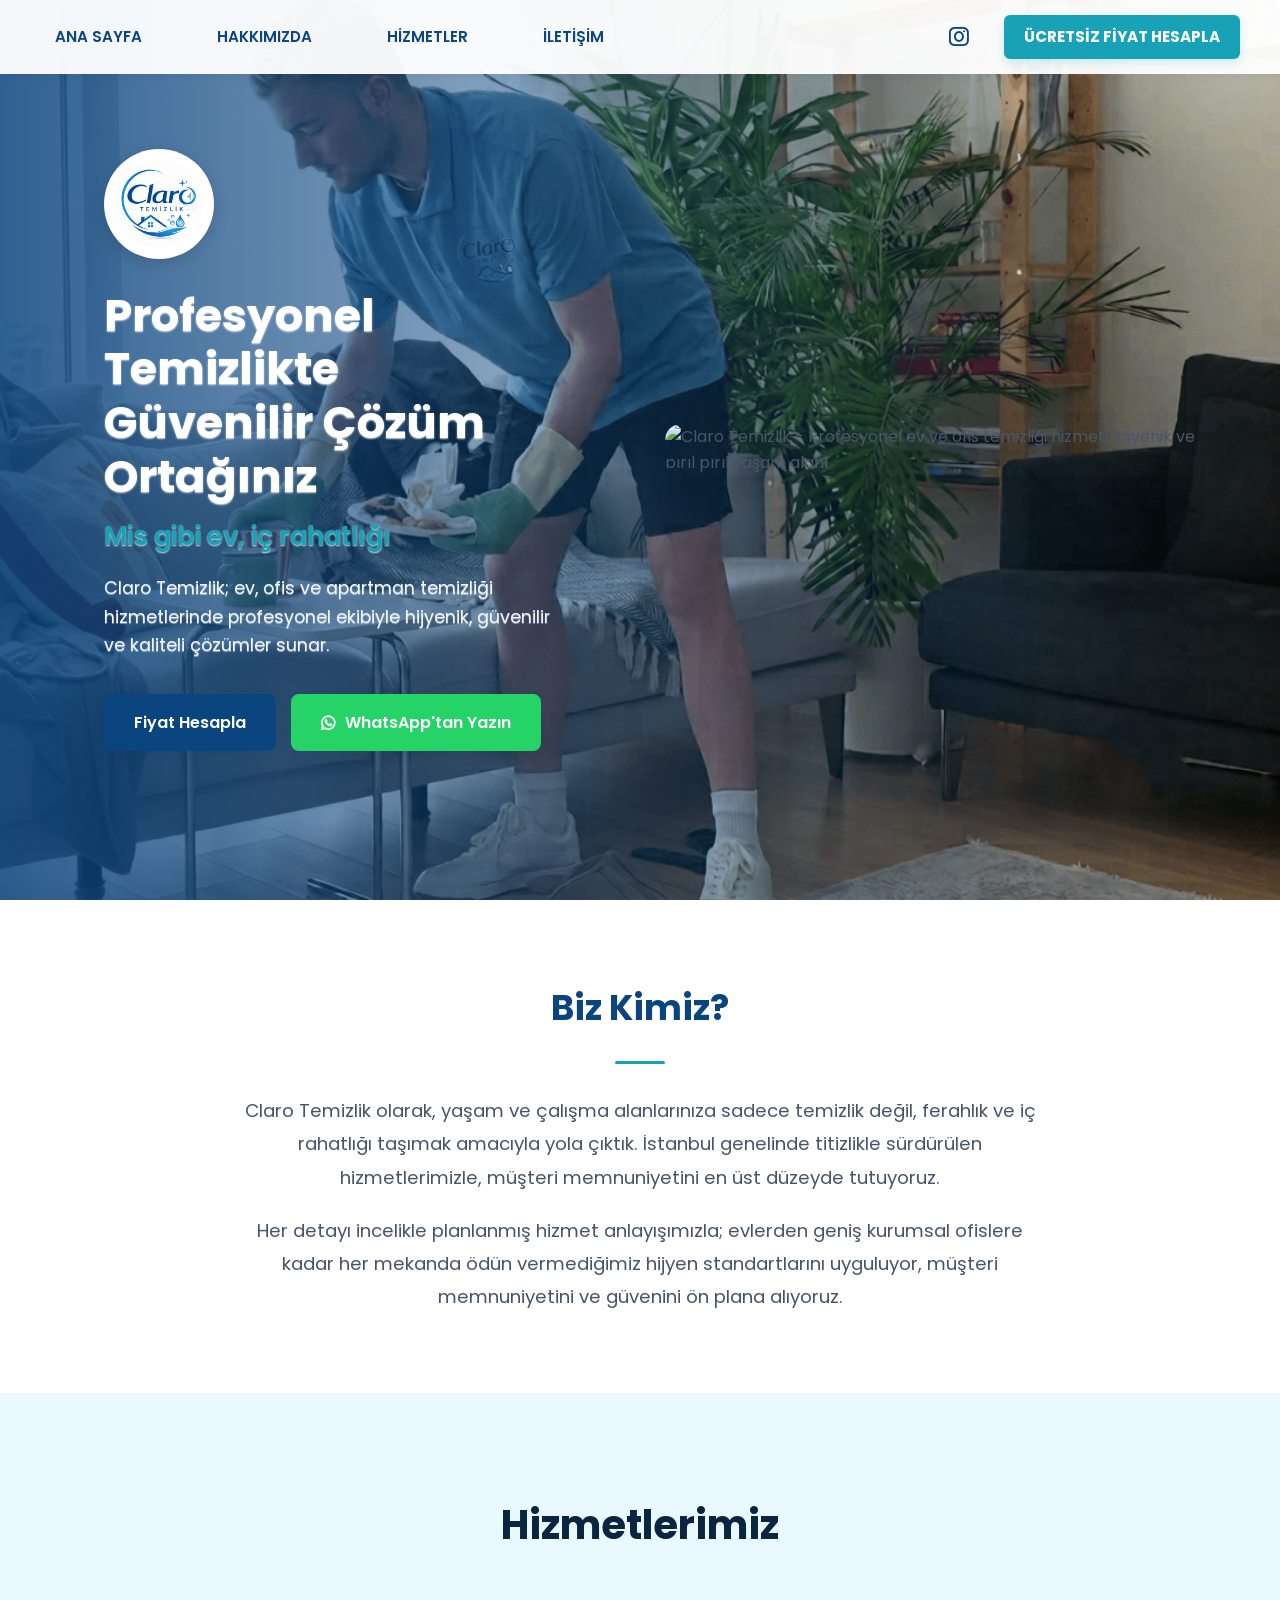
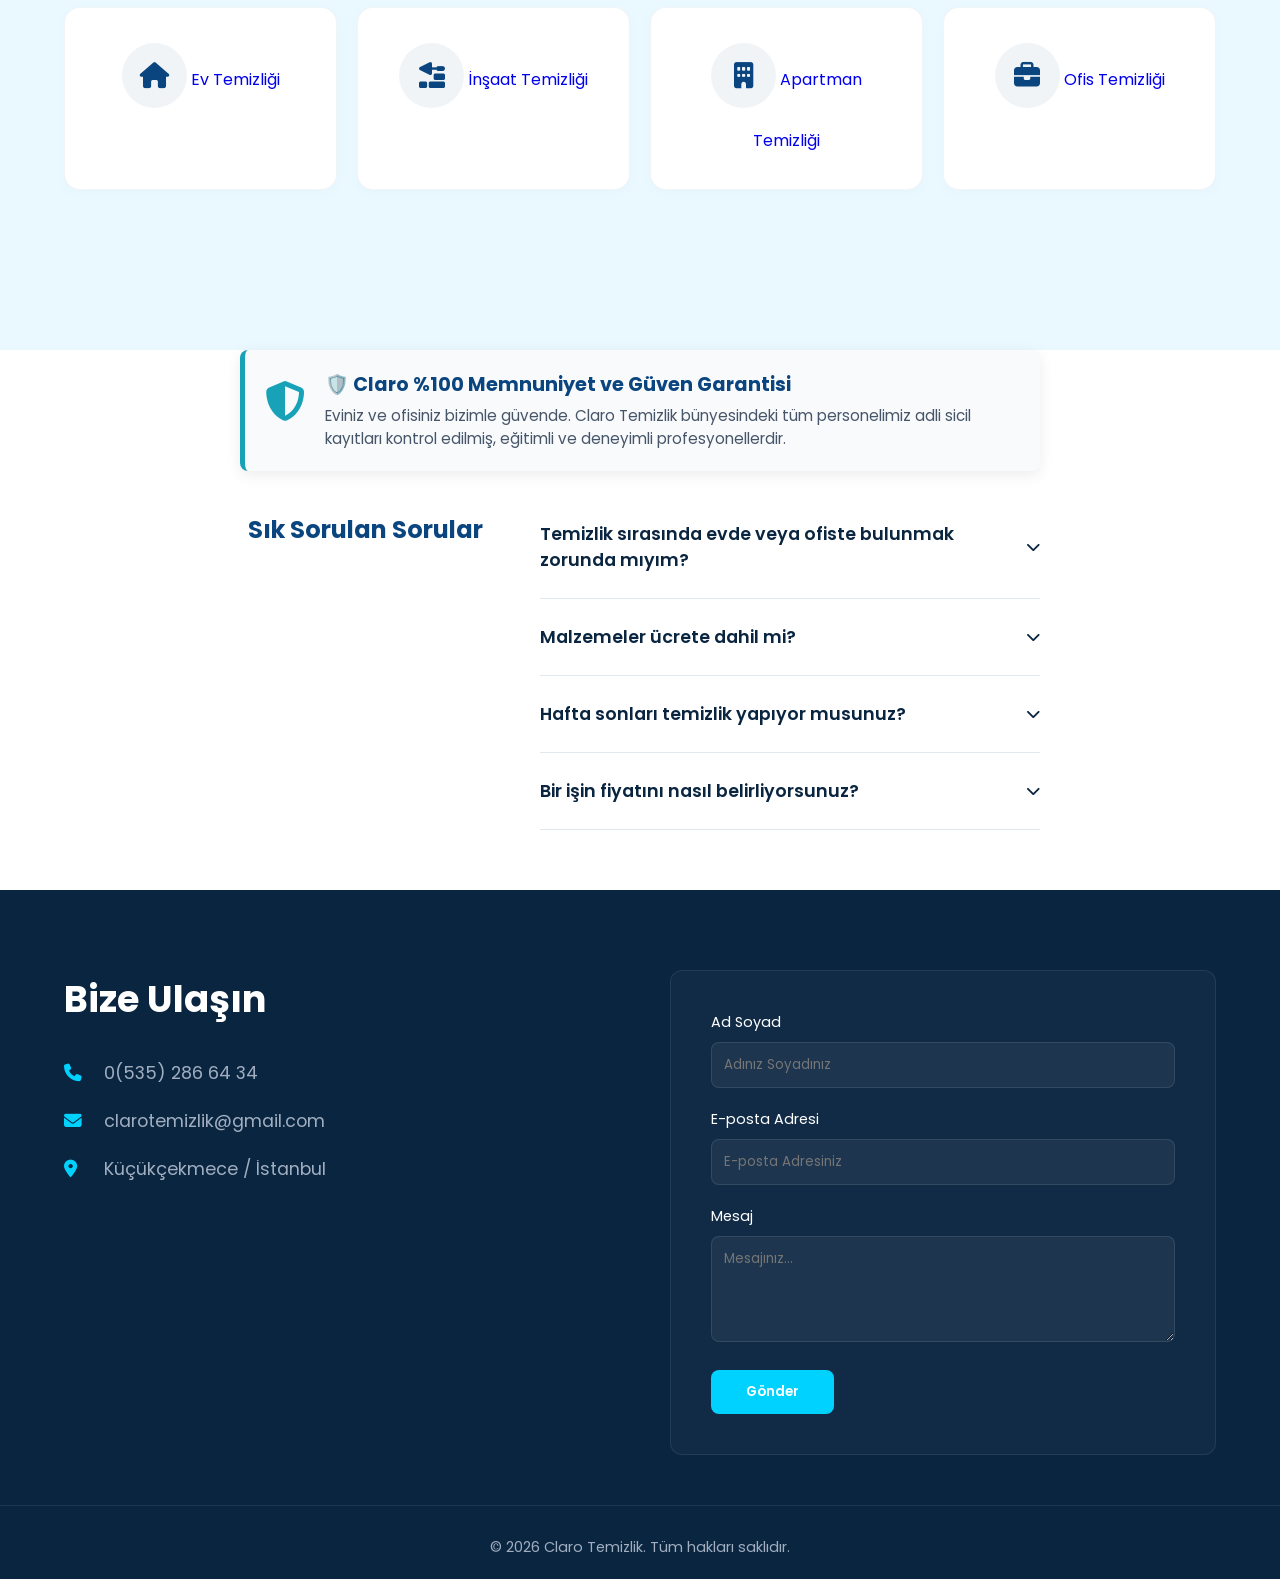
==== commit acda4268: "Update index.html" ====
--- a/index.html
+++ b/index.html
@@ -10,9 +10,7 @@
 </head>
 <body>
 
-    <!-- ÜST MENÜ (NAVBAR) -->
     <nav class="claro-navbar">
-        <!-- Sol taraftaki linkler -->
         <div class="nav-links">
             <a href="#anasayfa">Ana Sayfa</a>
             <a href="#hakkimizda">Hakkımızda</a>
@@ -20,21 +18,17 @@
             <a href="#iletisim">İletişim</a>
         </div>
         
-        <!-- Sağ üstteki buton ve Instagram ikonu alanı -->
         <div class="nav-actions" style="display: flex; align-items: center; gap: 20px;">
             
-            <!-- Instagram İkon Linki -->
             <a href="https://instagram.com/clarotemizlik" target="_blank" class="nav-instagram-icon" title="Claro Temizlik Instagram">
                 <i class="fa-brands fa-instagram"></i>
             </a>
             
-            <!-- Ücretsiz Fiyat Hesapla Butonu -->
             <a href="fiyat-hesapla.html" class="nav-btn-main">Ücretsiz Fiyat Hesapla</a>
             
         </div>
     </nav>
 
-    <!-- GİRİŞ BÖLÜMÜ (HERO) -->
     <header id="anasayfa" class="hero-section">
         <div class="container hero-wrapper">
             
@@ -54,19 +48,18 @@
             </div>
             
             <div class="hero-image" style="display: flex; align-items: center; justify-content: center;">
-                <img src="hero-clean.webp" alt="Claro Temizlik - Profesyonel ev ve ofis temizliği hizmeti, hijyenik ve pırıl pırıl yaşam alanı" style="width: 100%; height: auto; max-height: 450px; object-fit: cover;">
+                <img src="hero-clean.webp" alt="Claro Temizlik - Profesyonel ev ve ofis temizliği hizmeti, hijyenik ve pırıl pırıl yaşam alanı" style="width: 100%; height: auto; max-height: 450px; object-fit: cover; border-radius: 16px; box-shadow: 0 12px 30px rgba(0,0,0,0.08);">
             </div>
             
         </div>
     </header>
 
-    <!-- 🍃 HAKKIMIZDA (BİZ KİMİZ) BÖLÜMÜ - YENİ NEFES ALAN TASARIM -->
     <section id="hakkimizda" class="about-section" style="padding: 80px 0; background-color: #ffffff; text-align: center;">
         <div class="container" style="max-width: 800px; margin: 0 auto;">
             <h2 style="color: #0b457f; font-weight: 700; font-size: 2.2rem; margin-bottom: 25px; position: relative; display: inline-block;">Biz Kimiz?</h2>
             <div style="width: 50px; height: 3px; background-color: #17a2b8; margin: 0 auto 30px auto; border-radius: 2px;"></div>
             <p style="color: #475569; font-size: 1.15rem; line-height: 1.8; margin-bottom: 20px; font-weight: 400;">
-                Claro Temizlik olarak, yaşam ve çalışma alanlarınıza sadece temizlik değil, ferahlık ve iç rahatlığı taşımak amacıyla yola çıktık. İstanbul genelinde titizlikle sürülen hizmetlerimizle, müşteri memnuniyetini en üst düzeyde tutuyoruz.
+                Claro Temizlik olarak, yaşam ve çalışma alanlarınıza sadece temizlik değil, ferahlık ve iç rahatlığı taşımak amacıyla yola çıktık. İstanbul genelinde titizlikle sürdürülen hizmetlerimizle, müşteri memnuniyetini en üst düzeyde tutuyoruz.
             </p>
             <p style="color: #475569; font-size: 1.15rem; line-height: 1.8; font-weight: 400;">
                 Her detayı incelikle planlanmış hizmet anlayışımızla; evlerden geniş kurumsal ofislere kadar her mekanda ödün vermediğimiz hijyen standartlarını uyguluyor, müşteri memnuniyetini ve güvenini ön plana alıyoruz.
@@ -74,20 +67,30 @@
         </div>
     </section>
 
-    <!-- HİZMETLERİMİZ -->
     <section id="hizmetler" class="services-section">
         <div class="container">
             <h2 class="section-title">Hizmetlerimiz</h2>
             <div class="services-grid">
-                <a href="ev-temizligi.html" class="service-box"><i class="fa-solid fa-house"></i> Ev Temizliği</a>
-                <a href="insaat-temizligi.html" class="service-box"><i class="fa-solid fa-trowel-bricks"></i> İnşaat Temizliği</a>
-                <a href="apartman-temizligi.html" class="service-box"><i class="fa-solid fa-building"></i> Apartman Temizliği</a>
-                <a href="ofis-temizligi.html" class="service-box"><i class="fa-solid fa-briefcase"></i> Ofis Temizliği</a>
+                <a href="ev-temizligi.html" class="service-box">
+                    <i class="fa-solid fa-house"></i>
+                    <span>Ev Temizliği</span>
+                </a>
+                <a href="insaat-temizligi.html" class="service-box">
+                    <i class="fa-solid fa-trowel-bricks"></i>
+                    <span>İnşaat Temizliği</span>
+                </a>
+                <a href="apartman-temizligi.html" class="service-box">
+                    <i class="fa-solid fa-building"></i>
+                    <span>Apartman Temizliği</span>
+                </a>
+                <a href="ofis-temizligi.html" class="service-box">
+                    <i class="fa-solid fa-briefcase"></i>
+                    <span>Ofis Temizliği</span>
+                </a>
             </div>
         </div>
     </section>
 
-    <!-- CLARO GÜVEN VE GARANTİ ROZETİ -->
     <div class="claro-trust-badge" style="max-width: 800px; margin: 0 auto 40px auto; background: #f8fafc; border-left: 5px solid #17a2b8; padding: 20px; border-radius: 8px; box-shadow: 0 4px 15px rgba(0,0,0,0.08); display: flex; align-items: flex-start; gap: 20px;">
         <div class="badge-icon" style="font-size: 2.5rem; color: #17a2b8;">
             <i class="fa-solid fa-shield-halved"></i>
@@ -98,7 +101,6 @@
         </div>
     </div>
 
-    <!-- SIK SORULAN SORULAR BAŞLANGICI -->
     <div class="faq-container" style="max-width: 800px; margin: 0 auto; padding-bottom: 60px;">
         <div class="faq-header" style="text-align: center; margin-bottom: 30px;">
             <h2 style="color: #0b457f; font-weight: 700;">Sık Sorulan Sorular</h2>
@@ -108,14 +110,14 @@
             <div class="faq-item">
                 <button class="faq-toggle">Temizlik sırasında evde veya ofiste bulunmak zorunda mıyım? <i class="fa-solid fa-chevron-down"></i></button>
                 <div class="faq-content">
-                    <p>Hayır. Temizlik hizmeti sırasında evde veya ofiste bulunmanız zorunlu değildir. Temizlik ekibimiz, belirlenen saatte adresinize gelerek temizlik hizmetini güvenle tamamlar. Anahtarı önceden bize teslim edebilir veya kapı açtırabilirsiz.</p>
+                    <p>Hayır. Temizlik hizmeti sırasında evde veya ofiste bulunmanız zorunlu değildir. Temizlik ekibimiz, belirlenen saatte adresinize gelerek temizlik hizmetini güvenle tamamlar. Anahtarı önceden bize teslim edebilir veya kapı açtırabilirsiniz.</p>
                 </div>
             </div>
 
             <div class="faq-item">
                 <button class="faq-toggle">Malzemeler ücrete dahil mi? <i class="fa-solid fa-chevron-down"></i></button>
                 <div class="faq-content">
-                    <p><strong>Hayır, standart temizlik fiyatlarımıza malzeme ve ekipman dahil değildir.</strong> Kendi deterjanlarını kullanmak isteyen müşterilerimize ek maliyet yansıtmıyoruz. İstenilirse malzeme ve ekipman ek ücret karşılığında temin edebiliriz.</p>
+                    <p><strong>Hayır, standart temizlik fiyatlarımıza malzeme ve ekipman dahil değildir.</strong> Kendi deterjanlarını kullanmak isteyen müşterilerimize ek maliyet yansıtmıyoruz. İstenilirse malzeme ve ekipman ek ücret karşılığında temin edilebiliriz.</p>
                 </div>
             </div>
             <div class="faq-item">
@@ -133,8 +135,7 @@
         </div>
     </div>
 
-    <!-- İLETİŞİM & FOOTER -->
-    <footer id="letisim" class="main-footer">
+    <footer id="iletisim" class="main-footer">
         <div class="container footer-wrapper">
             <div class="footer-info">
                 <h2>Bize Ulaşın</h2>
@@ -185,4 +186,4 @@
         });
     </script>
 </body>
-</html>+</html>
--- a/style.css
+++ b/style.css
@@ -298,26 +298,57 @@
     margin-bottom: 60px;
 }
 
+/* ==========================================================================
+   🎯 HİZMET KUTULARI (SERVICE-BOX) PREMIUM DOKUNUŞLARI
+   ========================================================================== */
+
+/* Hizmet Kutularının Varsayılan (Statik) Hali */
 .service-box {
-    background-color: var(--white);
-    padding: 25px;
-    border-radius: var(--radius);
+    background: #ffffff;
+    border-radius: 16px; /* Keskin köşeleri yumuşatarak modern bir hava katıyoruz */
+    padding: 35px 25px;
     text-align: center;
-    font-weight: 600;
-    color: var(--dark-blue);
-    box-shadow: 0 4px 15px rgba(0,0,0,0.03);
-    display: flex;
-    flex-direction: column;
-    align-items: center;
-    gap: 15px;
-    font-size: 1.1rem;
-}
-
+    border: 1px solid rgba(11, 69, 127, 0.05); /* Gözü yormayan kurumsal bir çerçeve line'ı */
+    box-shadow: 0 4px 15px rgba(0, 0, 0, 0.02); /* Başlangıçta zemine basan çok hafif bir gölge */
+    
+    /* Kübik bezier zamanlaması ile hareketin yay gibi pürüzsüz akmasını sağlıyoruz */
+    transition: transform 0.4s cubic-bezier(0.16, 1, 0.3, 1), 
+                box-shadow 0.4s ease, 
+                border-color 0.4s ease;
+}
+
+/* 🚀 Kullanıcı Fareyle Üzerine Geldiğinde (Hover Durumu) */
+.service-box:hover {
+    transform: translateY(-10px); /* Kutu yukarı doğru pürüzsüzce 10 piksel yükselir */
+    border-color: rgba(11, 69, 127, 0.2); /* Çerçeve kurumsal lacivertinize doğru hafifçe belirginleşir */
+    
+    /* Kutunun altına derinlik veren, havaya kalkmış hissi yaratan gölge */
+    box-shadow: 0 22px 40px rgba(11, 69, 127, 0.12); 
+}
+
+/* Kutunun İçindeki İkon Alanını Çember İçine Alma (Grafik Öge Yapma) */
 .service-box i {
-    font-size: 2rem;
-    color: var(--sky-blue);
-}
-
+    width: 65px;
+    height: 65px;
+    background-color: rgba(11, 69, 127, 0.06); /* Kurumsal renginizin şeffaf, yumuşak bir tonu */
+    color: #0b457f; /* İkonun kendi ana kurumsal rengi */
+    border-radius: 50%; /* Kusursuz bir daire/çember yapısı */
+    display: inline-flex;
+    align-items: center;
+    justify-content: center;
+    margin-bottom: 20px; /* Alttaki başlıkla (h3/h4) arasına nefes aldıracak mesafe */
+    font-size: 26px; /* İkonun kutu içindeki ideal büyüklüğü */
+    
+    /* İkon içi renk geçişlerinin akıcılığı */
+    transition: background-color 0.3s ease, color 0.3s ease, transform 0.4s ease;
+}
+
+/* Kutuya hover yapıldığında ikonun da dinamik tepki vermesi */
+.service-box:hover i {
+    background-color: #0b457f; /* Arka plan çemberi tamamen kurumsal lacivert olur */
+    color: #ffffff; /* İkonun kendisi beyazlaşır */
+    transform: rotateY(180deg); /* Kendi ekseninde şık bir 3D dönüş yapar */
+}
 /* 5. SIKÇA SORULAN SORULAR */
 .faq-section {
     padding: 100px 0;
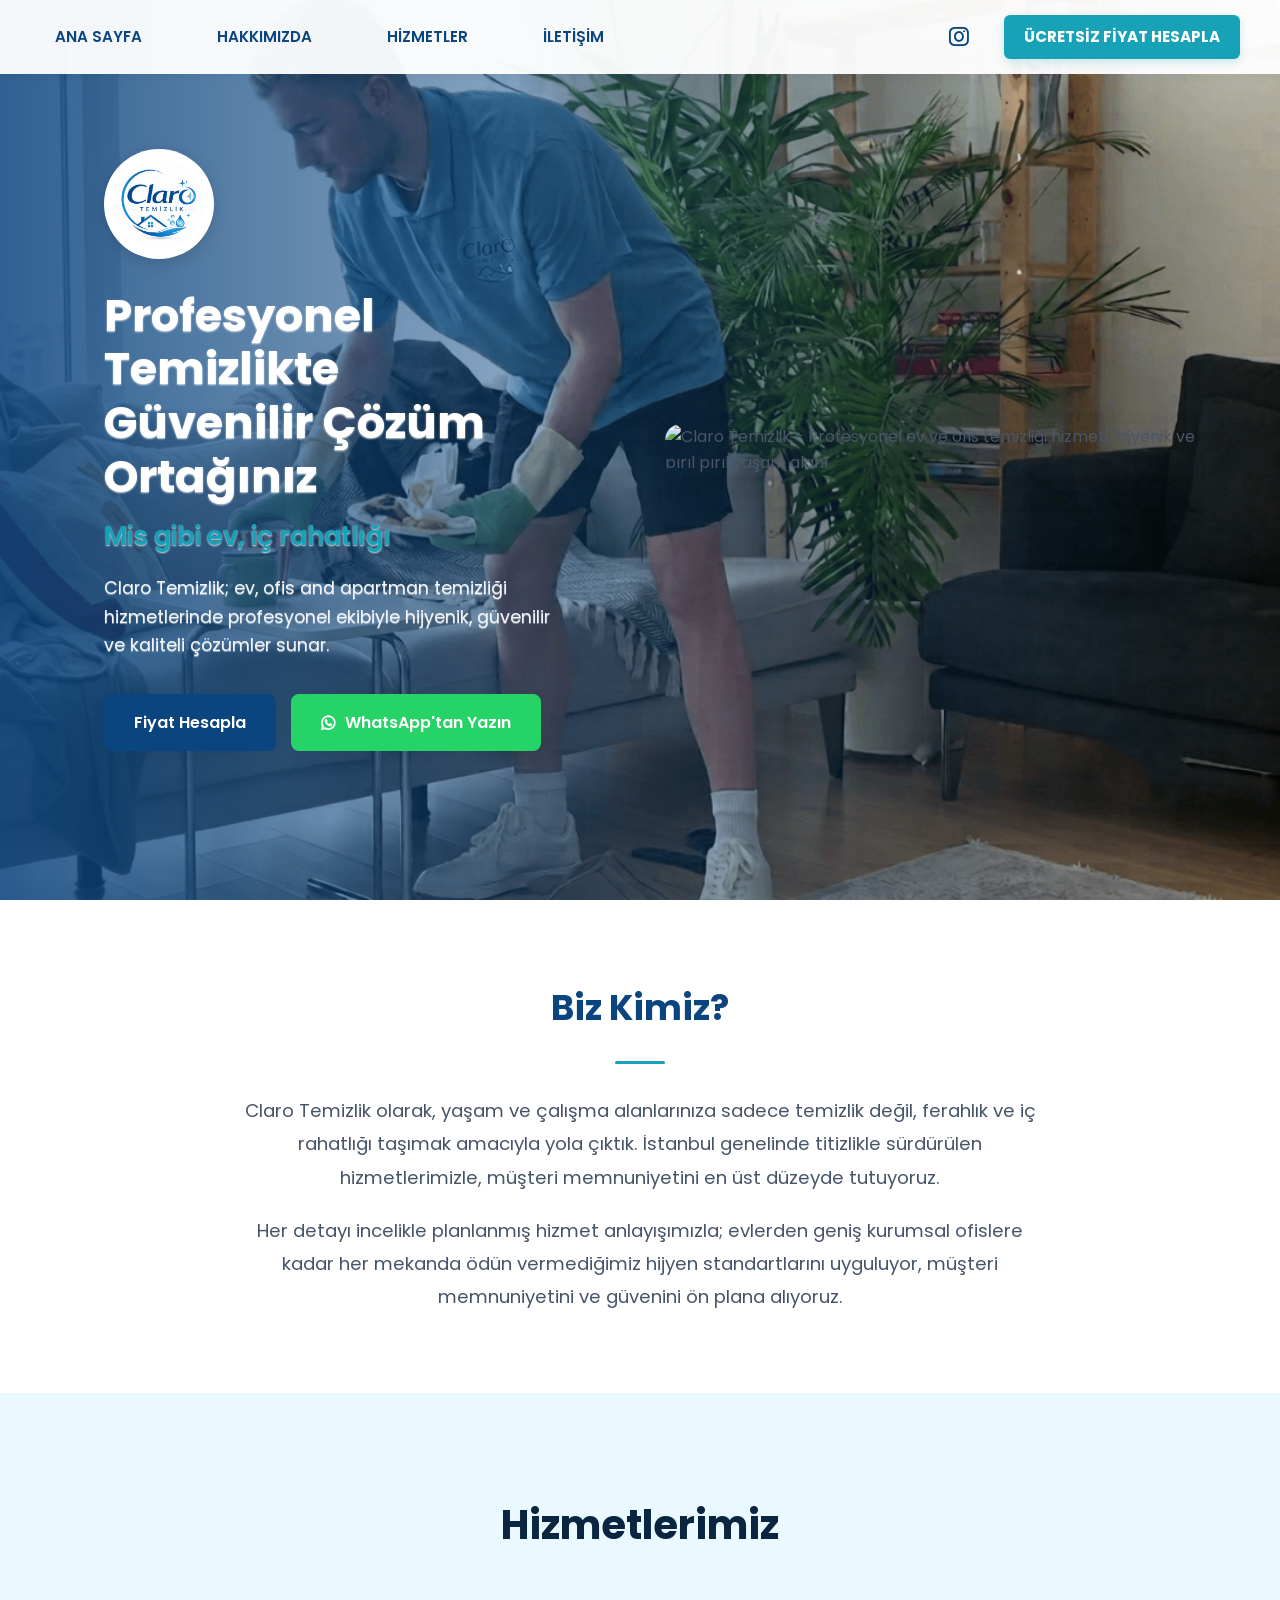
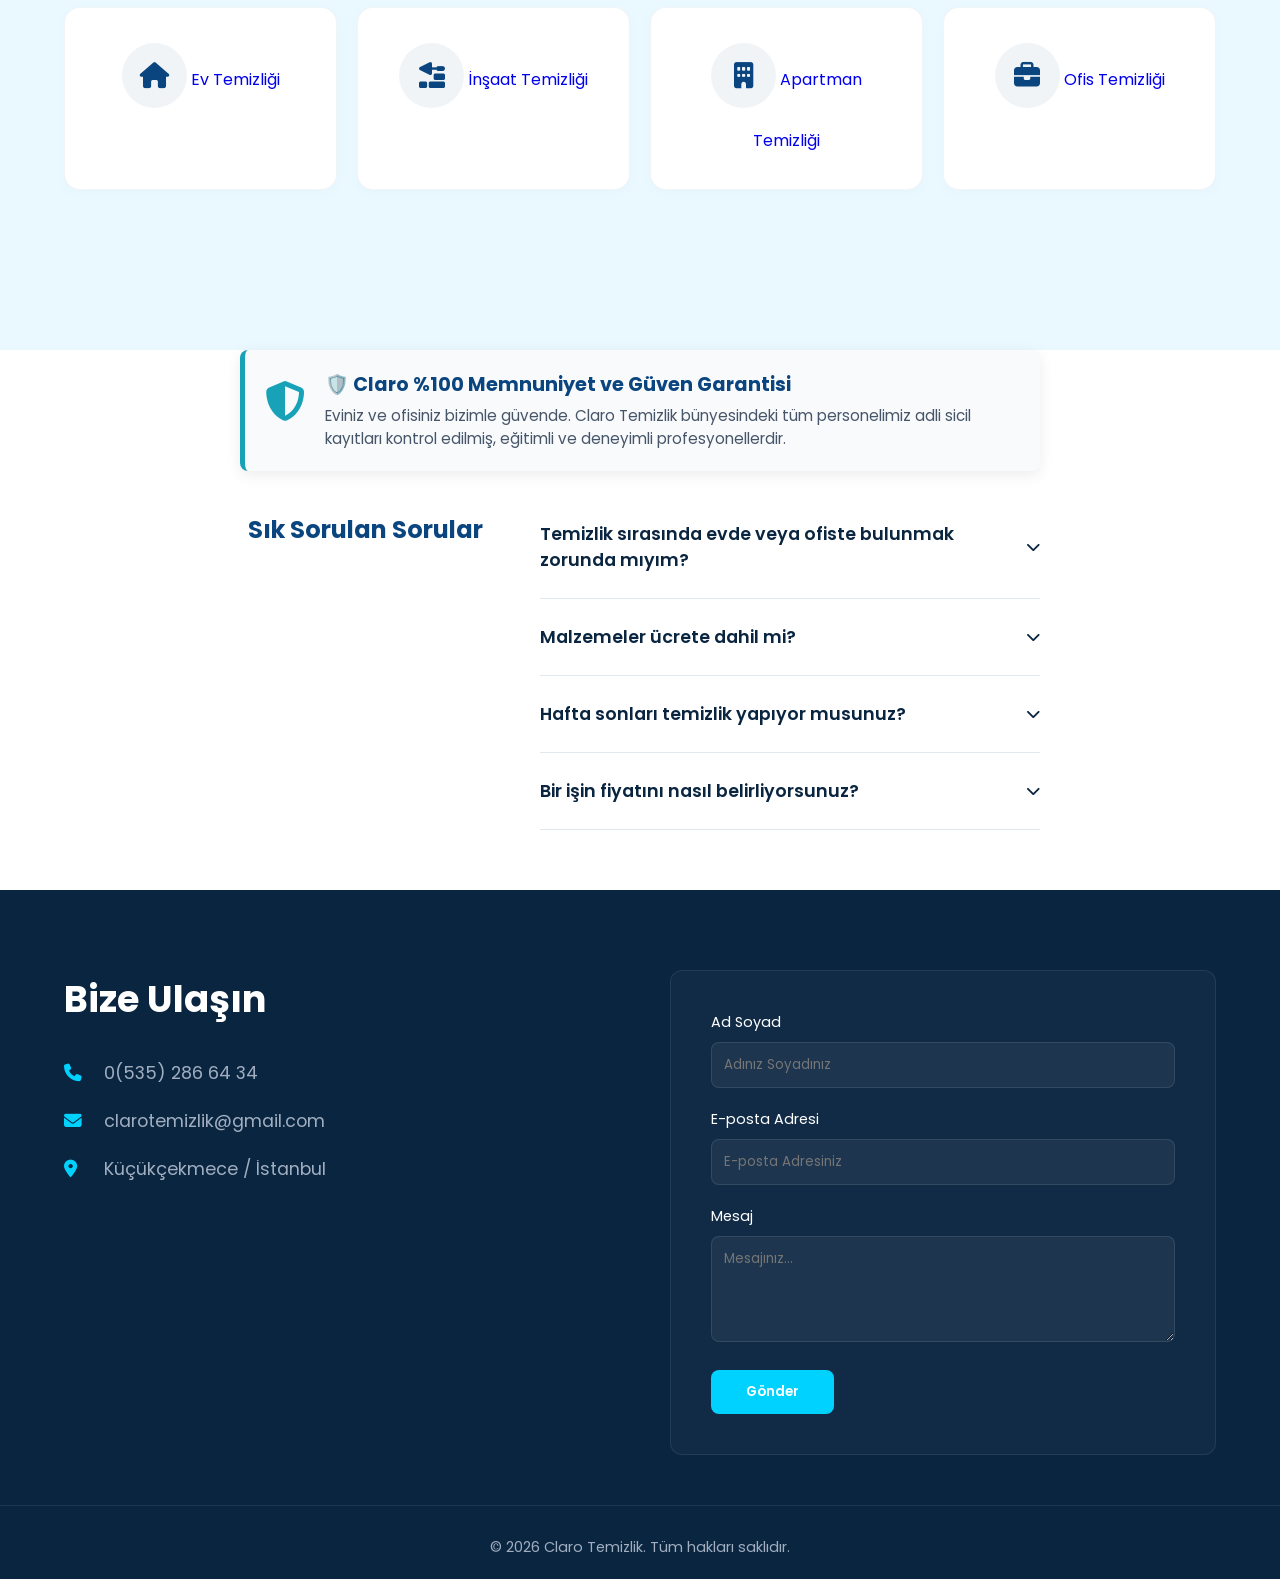
==== commit 2f9be532: "Update index.html" ====
--- a/index.html
+++ b/index.html
@@ -10,6 +10,7 @@
 </head>
 <body>
 
+    <!-- ÜST MENÜ (NAVBAR) -->
     <nav class="claro-navbar">
         <div class="nav-links">
             <a href="#anasayfa">Ana Sayfa</a>
@@ -19,25 +20,22 @@
         </div>
         
         <div class="nav-actions" style="display: flex; align-items: center; gap: 20px;">
-            
             <a href="https://instagram.com/clarotemizlik" target="_blank" class="nav-instagram-icon" title="Claro Temizlik Instagram">
                 <i class="fa-brands fa-instagram"></i>
             </a>
-            
             <a href="fiyat-hesapla.html" class="nav-btn-main">Ücretsiz Fiyat Hesapla</a>
-            
         </div>
     </nav>
 
+    <!-- GİRİŞ BÖLÜMÜ (HERO) -->
     <header id="anasayfa" class="hero-section">
         <div class="container hero-wrapper">
             
             <div class="hero-text">
                 <img src="CLARO LOGO.PNG" alt="Claro Temizlik Logo" class="hero-logo">
-                
                 <h2>Profesyonel Temizlikte<br>Güvenilir Çözüm Ortağınız</h2>
                 <h3>Mis gibi ev, iç rahatlığı</h3>
-                <p>Claro Temizlik; ev, ofis ve apartman temizliği hizmetlerinde profesyonel ekibiyle hijyenik, güvenilir ve kaliteli çözümler sunar.</p>
+                <p>Claro Temizlik; ev, ofis and apartman temizliği hizmetlerinde profesyonel ekibiyle hijyenik, güvenilir ve kaliteli çözümler sunar.</p>
                 
                 <div class="hero-btns">
                     <a href="fiyat-hesapla.html" class="btn-main">Fiyat Hesapla</a>
@@ -47,13 +45,15 @@
                 </div>
             </div>
             
+            <!-- 🎯 DÜZELTİLEN YENİ GÖRSEL ALANI -->
             <div class="hero-image" style="display: flex; align-items: center; justify-content: center;">
-                <img src="hero-clean.webp" alt="Claro Temizlik - Profesyonel ev ve ofis temizliği hizmeti, hijyenik ve pırıl pırıl yaşam alanı" style="width: 100%; height: auto; max-height: 450px; object-fit: cover; border-radius: 16px; box-shadow: 0 12px 30px rgba(0,0,0,0.08);">
+                <img src="hero.png" alt="Claro Temizlik - Profesyonel ev ve ofis temizliği hizmeti, hijyenik ve pırıl pırıl yaşam alanı" style="width: 100%; height: auto; max-height: 450px; object-fit: cover; border-radius: 16px; box-shadow: 0 12px 30px rgba(0,0,0,0.08);">
             </div>
             
         </div>
     </header>
 
+    <!-- HAKKIMIZDA BÖLÜMÜ -->
     <section id="hakkimizda" class="about-section" style="padding: 80px 0; background-color: #ffffff; text-align: center;">
         <div class="container" style="max-width: 800px; margin: 0 auto;">
             <h2 style="color: #0b457f; font-weight: 700; font-size: 2.2rem; margin-bottom: 25px; position: relative; display: inline-block;">Biz Kimiz?</h2>
@@ -67,6 +67,7 @@
         </div>
     </section>
 
+    <!-- HİZMETLERİMİZ BÖLÜMÜ -->
     <section id="hizmetler" class="services-section">
         <div class="container">
             <h2 class="section-title">Hizmetlerimiz</h2>
@@ -91,6 +92,7 @@
         </div>
     </section>
 
+    <!-- GÜVEN ROZETİ -->
     <div class="claro-trust-badge" style="max-width: 800px; margin: 0 auto 40px auto; background: #f8fafc; border-left: 5px solid #17a2b8; padding: 20px; border-radius: 8px; box-shadow: 0 4px 15px rgba(0,0,0,0.08); display: flex; align-items: flex-start; gap: 20px;">
         <div class="badge-icon" style="font-size: 2.5rem; color: #17a2b8;">
             <i class="fa-solid fa-shield-halved"></i>
@@ -101,6 +103,7 @@
         </div>
     </div>
 
+    <!-- SIK SORULAN SORULAR -->
     <div class="faq-container" style="max-width: 800px; margin: 0 auto; padding-bottom: 60px;">
         <div class="faq-header" style="text-align: center; margin-bottom: 30px;">
             <h2 style="color: #0b457f; font-weight: 700;">Sık Sorulan Sorular</h2>
@@ -120,12 +123,14 @@
                     <p><strong>Hayır, standart temizlik fiyatlarımıza malzeme ve ekipman dahil değildir.</strong> Kendi deterjanlarını kullanmak isteyen müşterilerimize ek maliyet yansıtmıyoruz. İstenilirse malzeme ve ekipman ek ücret karşılığında temin edilebiliriz.</p>
                 </div>
             </div>
+
             <div class="faq-item">
                 <button class="faq-toggle">Hafta sonları temizlik yapıyor musunuz? <i class="fa-solid fa-chevron-down"></i></button>
                 <div class="faq-content">
                     <p>Evet, hafta sonu için sınırlı sayıda yer mevcuttur. Hafta sonları temizlik hizmetleri hafta içi hizmetlerden %15 daha pahalı olabilir. Ayrıntılı bilgi için bize ulaşabilirsiniz.</p>
                 </div>
             </div>
+
             <div class="faq-item">
                 <button class="faq-toggle">Bir işin fiyatını nasıl belirliyorsunuz? <i class="fa-solid fa-chevron-down"></i></button>
                 <div class="faq-content">
@@ -135,6 +140,7 @@
         </div>
     </div>
 
+    <!-- İLETİŞİM & FOOTER -->
     <footer id="iletisim" class="main-footer">
         <div class="container footer-wrapper">
             <div class="footer-info">
@@ -176,6 +182,7 @@
         </div>
     </footer>
 
+    <!-- SCRIPT -->
     <script>
         const faqToggles = document.querySelectorAll('.faq-toggle');
         faqToggles.forEach(toggle => {
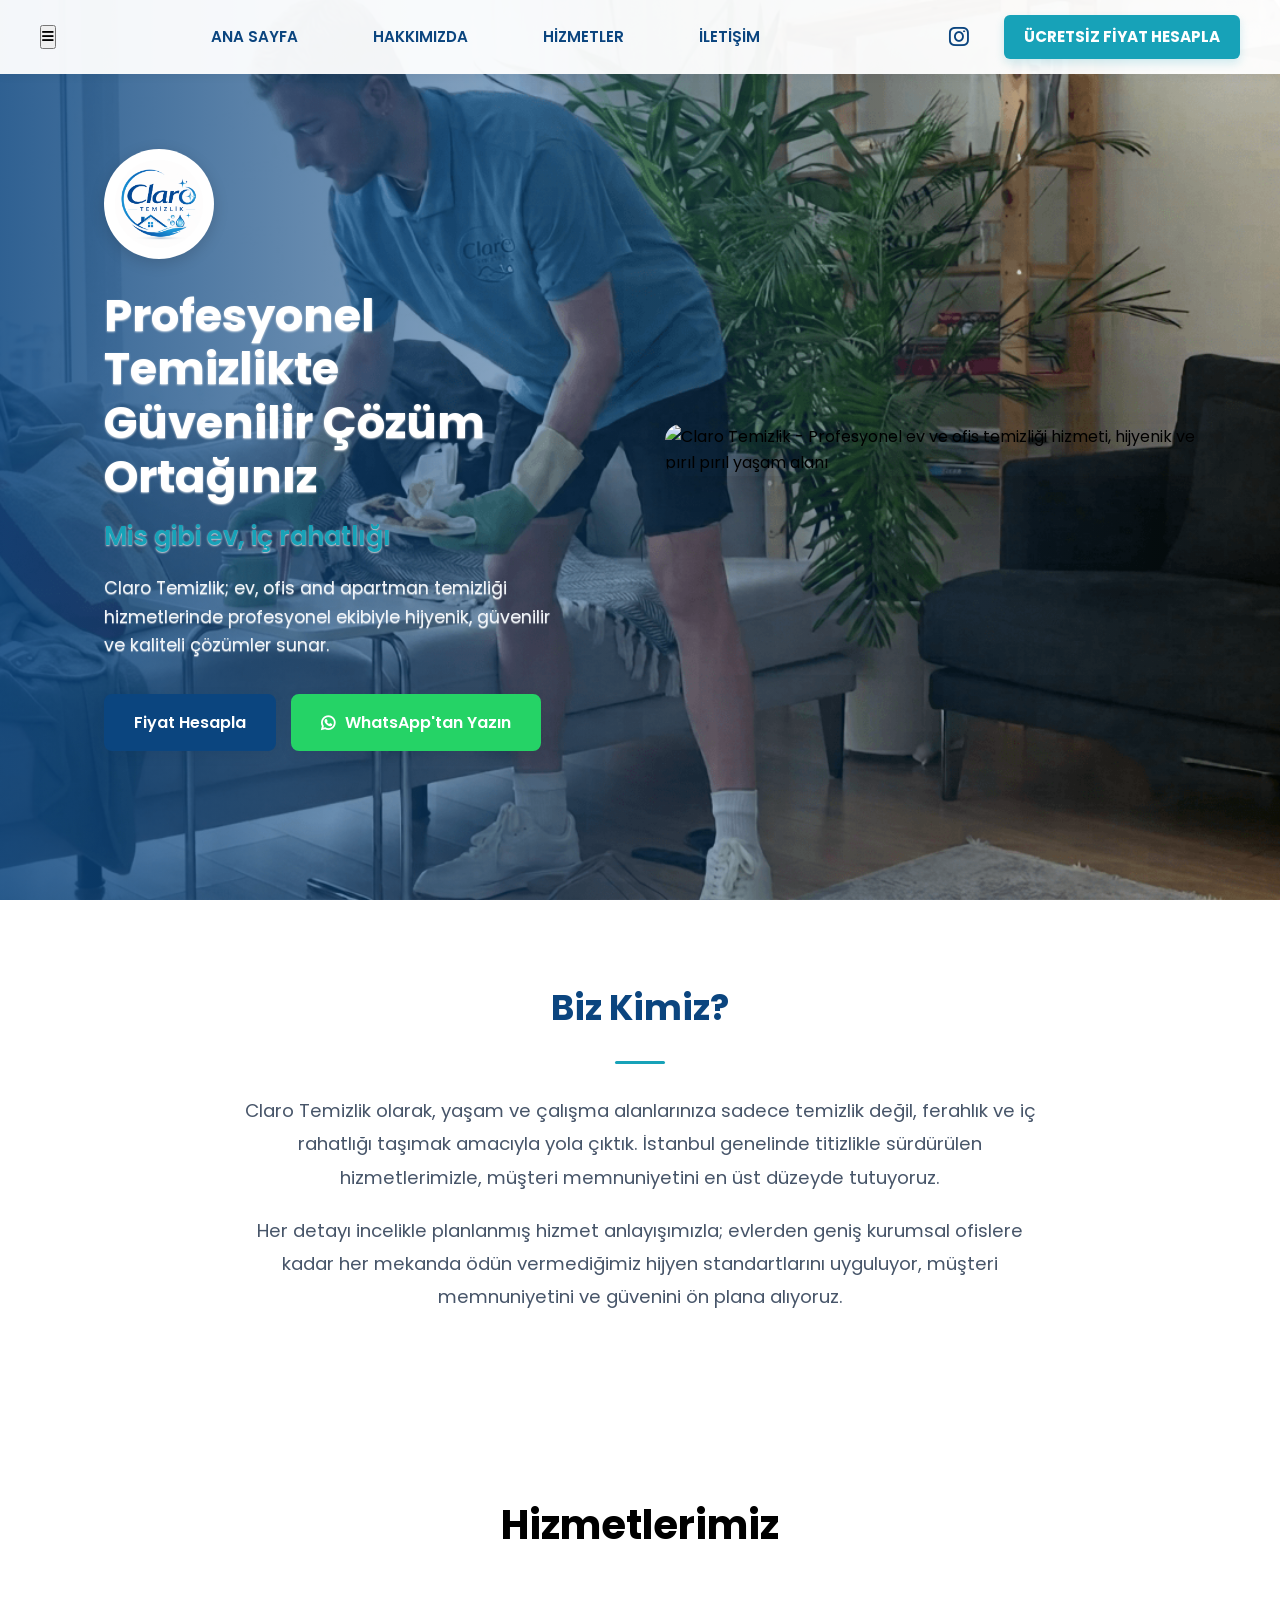
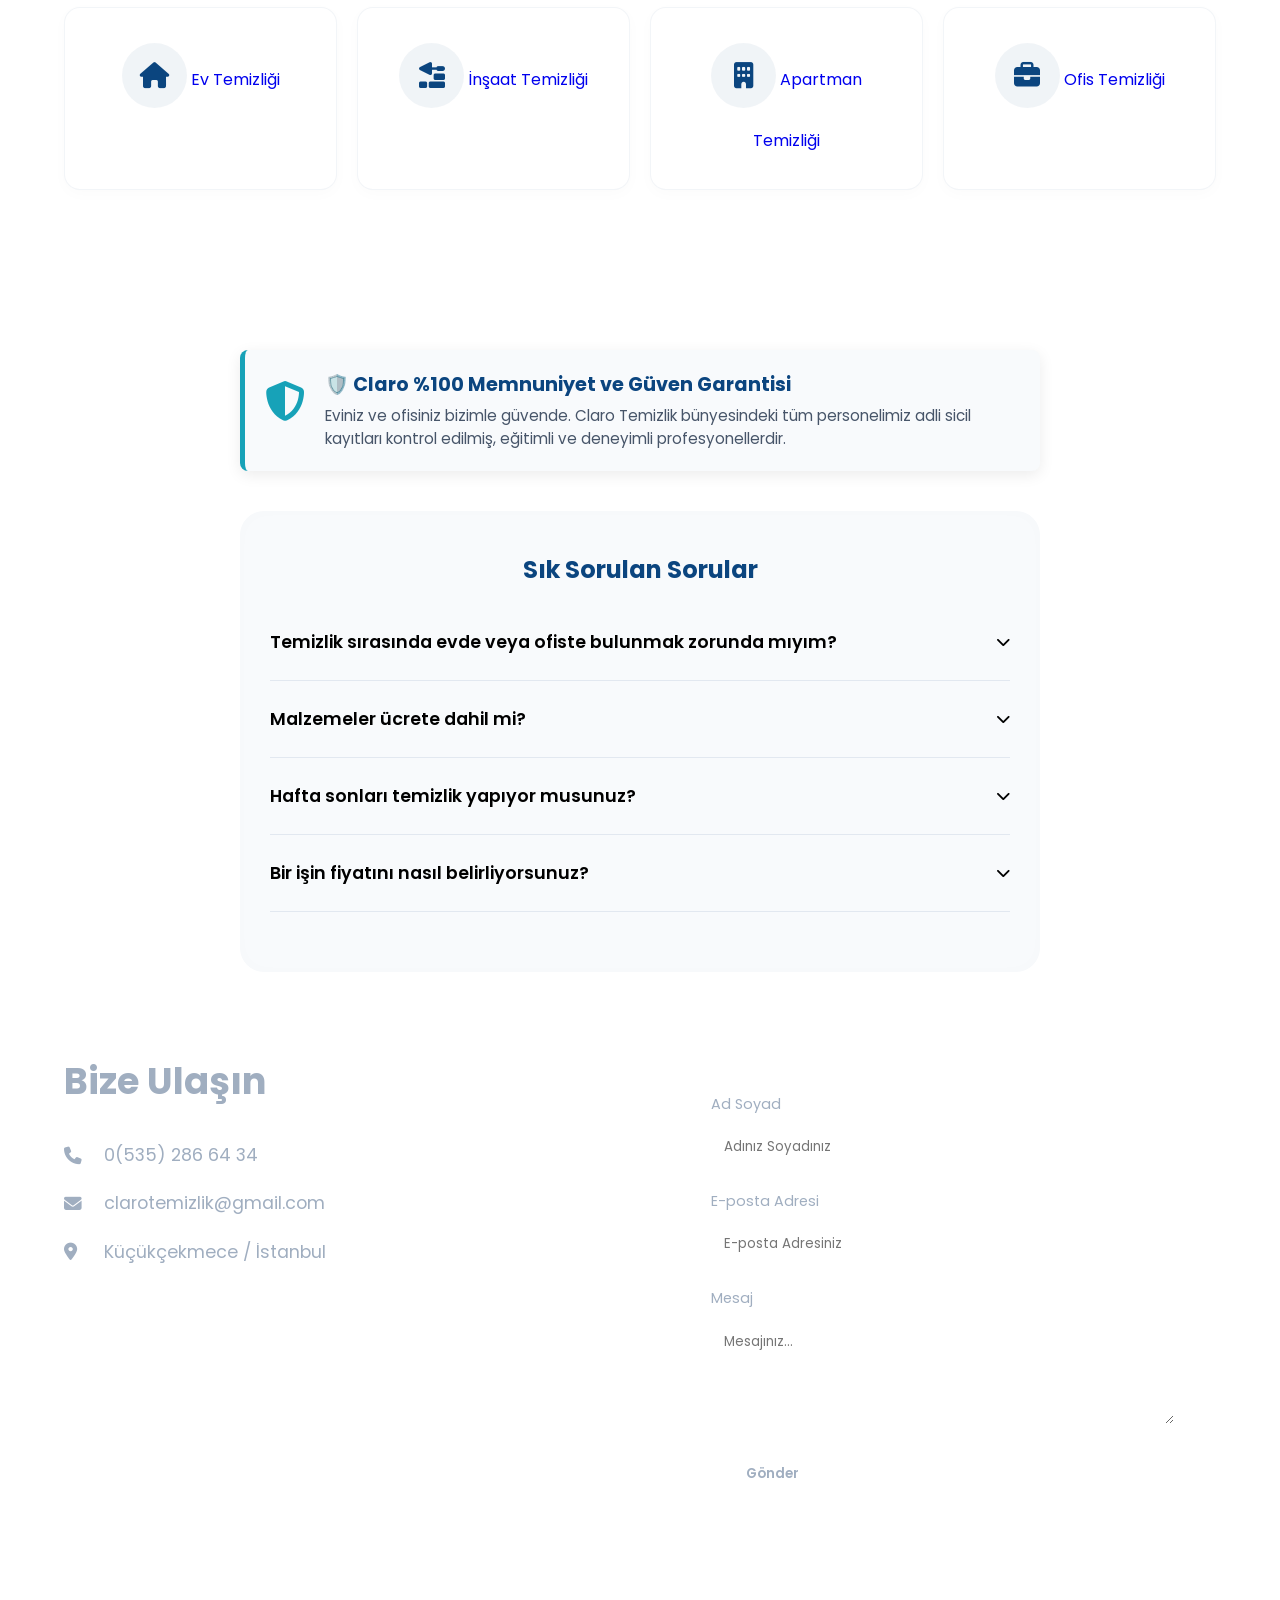
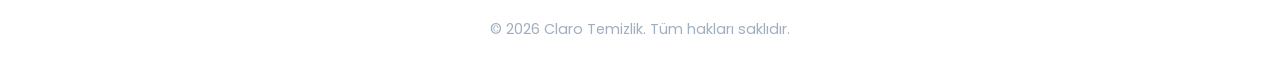
==== commit 744802ba: "Update index.html" ====
--- a/index.html
+++ b/index.html
@@ -11,8 +11,12 @@
 <body>
 
     <!-- ÜST MENÜ (NAVBAR) -->
-    <nav class="claro-navbar">
-        <div class="nav-links">
+   <nav class="claro-navbar">
+        <button class="menu-toggle" id="mobile-menu-btn" aria-label="Menüyü Aç/Kapat">
+            <i class="fa-solid fa-bars"></i>
+        </button>
+
+        <div class="nav-links" id="nav-menu">
             <a href="#anasayfa">Ana Sayfa</a>
             <a href="#hakkimizda">Hakkımızda</a>
             <a href="#hizmetler">Hizmetler</a>
--- a/style.css
+++ b/style.css
@@ -7,16 +7,15 @@
     scroll-behavior: smooth;
 }
 
+/* ==========================================================================
+   🎨 CLARO TEMİZLİK KURUMSAL RENK PALETİ (CSS DEĞİŞKENLERİ)
+   ========================================================================== */
 :root {
-    --dark-blue: #0A2540;     /* Logonuzdaki ve başlıklardaki koyu mavi */
-    --sky-blue: #00D2FF;      /* Parlak gökyüzü mavisi */
-    --light-blue: #EAF9FF;    /* Arka planlar için çok açık mavi */
-    --text-color: #4A5568;    /* Okunaklı koyu gri yazı rengi */
-    --gray-bg: #F7FAFC;       /* Form ve kutu arka planları */
-    --white: #FFFFFF;
-    --radius: 12px;           /* Canva'daki gibi yumuşak oval köşeler */
-}
-
+    --primary-blue: #0b457f;  /* Ana Kurumsal Renk: Güven veren Koyu Safir Mavi */
+    --action-turquoise: #17a2b8; /* Aksiyon Rengi: Temizlik ve Ferahlık hissi veren Canlı Turkuaz */
+    --text-dark: #334155;     /* Okunabilirlik Rengi: Paragraflar için yumuşak antrasit */
+    --bg-light: #f8fafc;      /* Zemin Dengesi: Bölüm geçişleri için kirli beyaz / açık gri */
+}
 body {
     color: var(--text-color);
     background-color: var(--white);
@@ -355,9 +354,10 @@
 }
 
 .faq-container {
-    display: grid;
-    grid-template-columns: 1fr 2fr;
-    gap: 50px;
+    background-color: var(--bg-light); /* Sayfaya katman ve derinlik katar */
+    border-radius: 24px; /* Köşeleri yumuşatarak içeriği bir kapsül içine alır */
+    padding: 40px 30px 60px 30px !important; /* İçeride şık bir nefes alma alanı bırakır */
+    box-shadow: inset 0 0 20px rgba(0, 0, 0, 0.01); /* Çok hafif bir iç gölge */
 }
 
 .faq-sidebar {
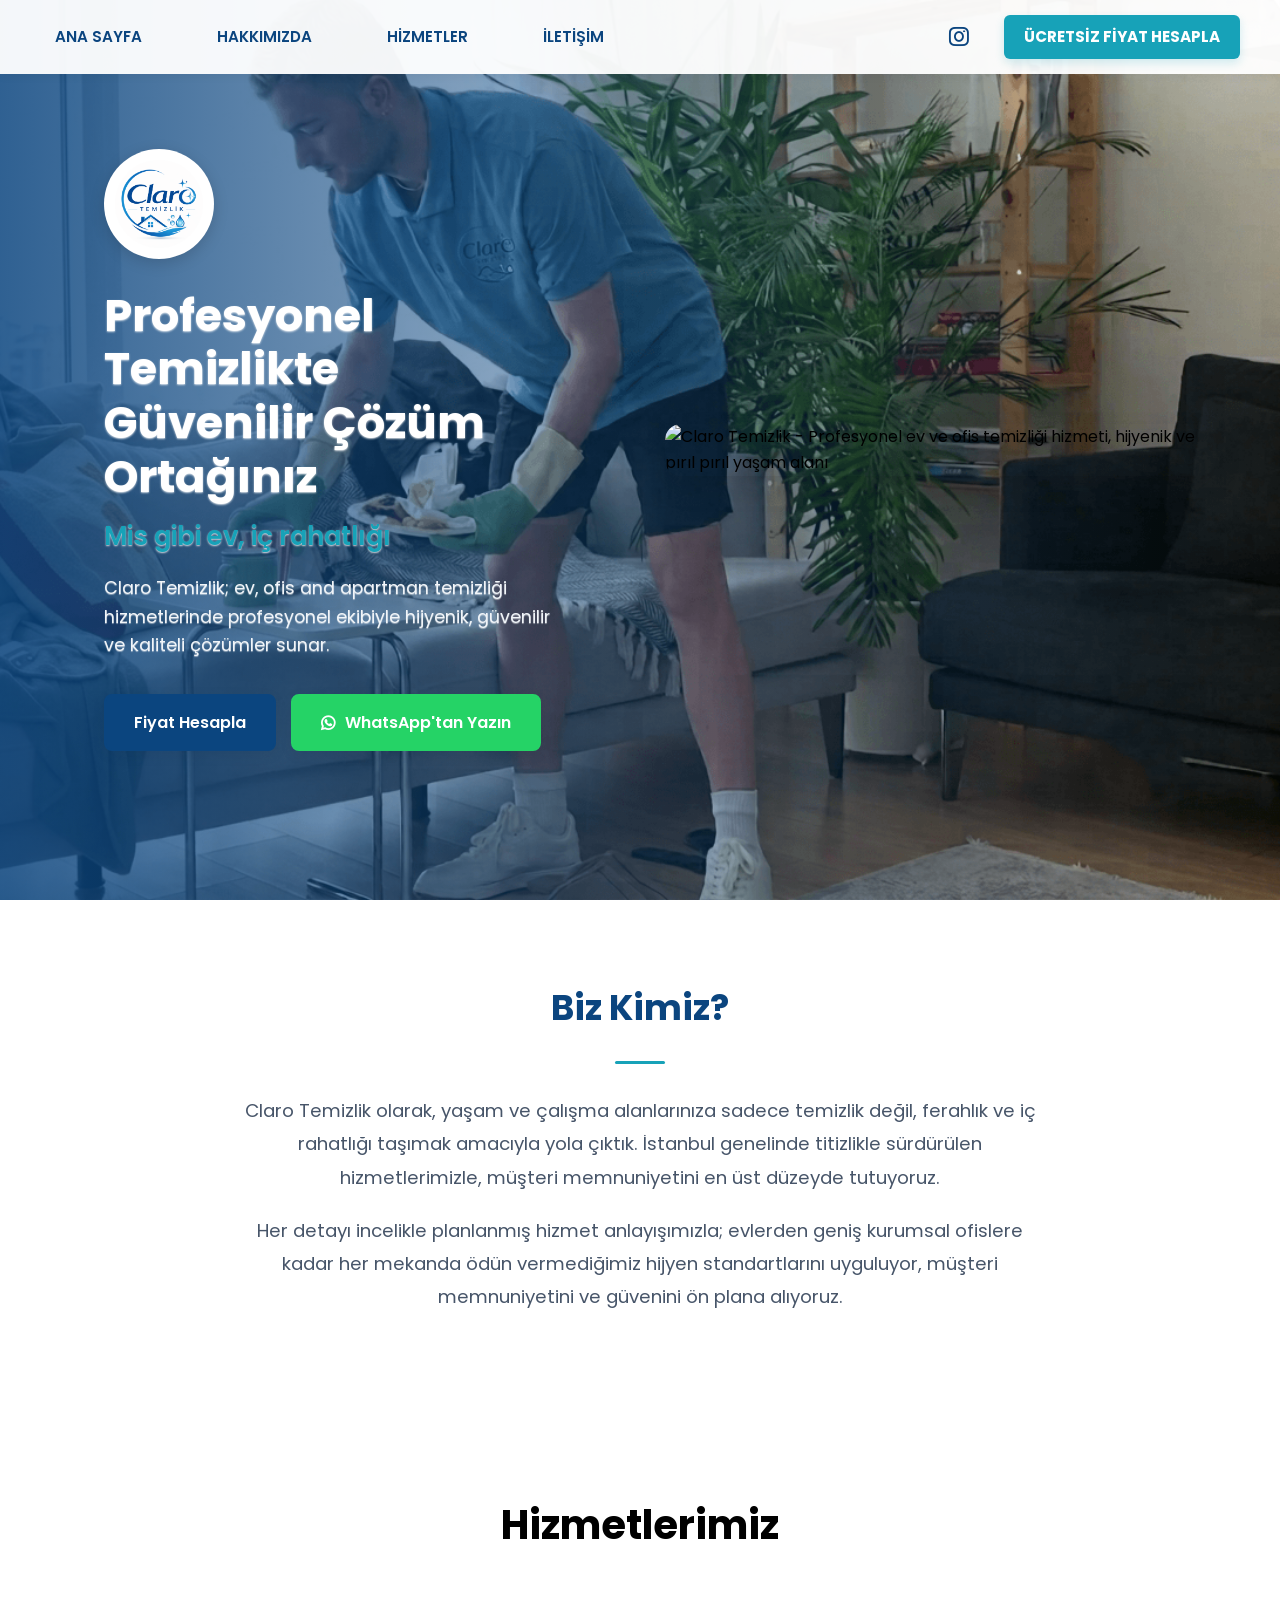
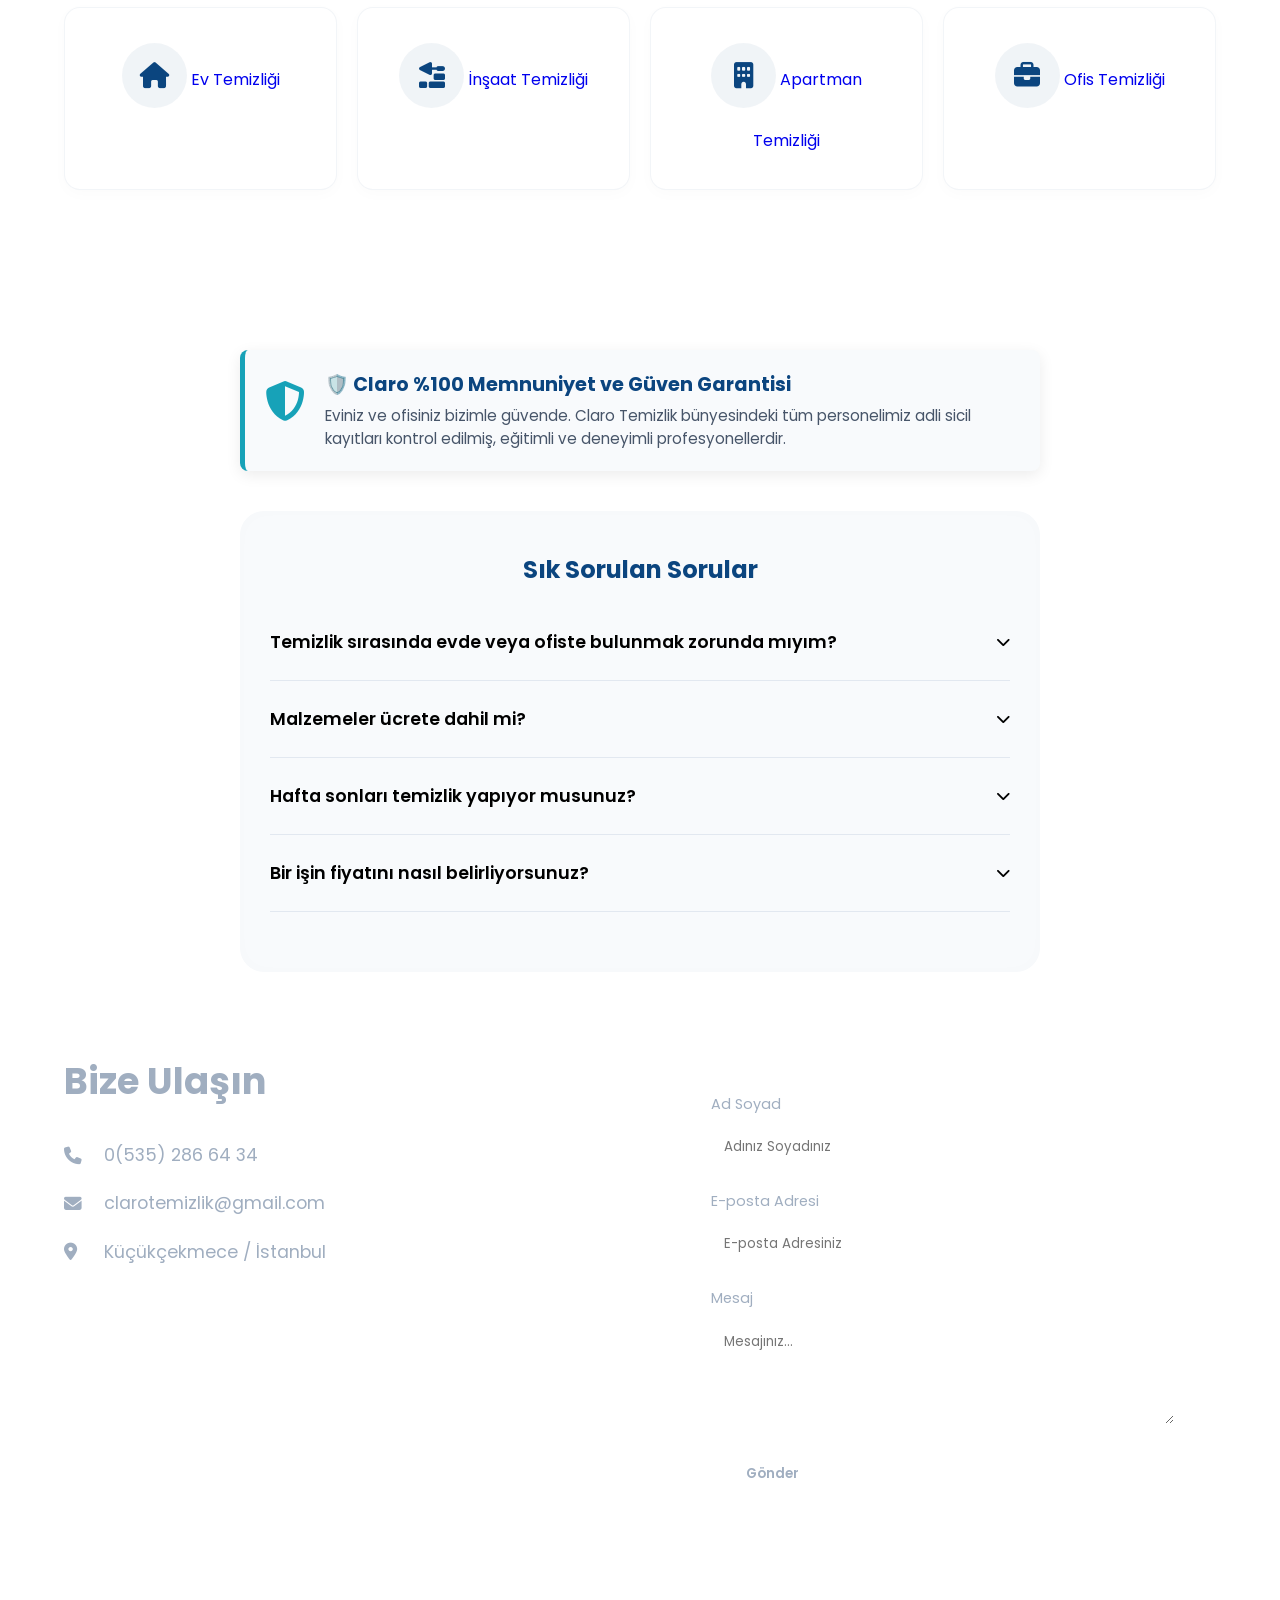
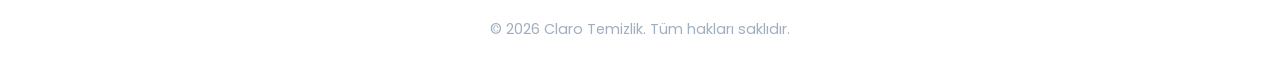
==== commit dc1f94be: "Update index.html" ====
--- a/index.html
+++ b/index.html
@@ -187,7 +187,8 @@
     </footer>
 
     <!-- SCRIPT -->
-    <script>
+  <script>
+        // S.S.S (FAQ) Akordeon Açma/Kapama Kodları
         const faqToggles = document.querySelectorAll('.faq-toggle');
         faqToggles.forEach(toggle => {
             toggle.addEventListener('click', () => {
@@ -195,6 +196,29 @@
                 item.classList.toggle('active');
             });
         });
+
+        // 📱 Mobil Hamburger Menü Açma/Kapama Kodları
+        const mobileMenuBtn = document.getElementById('mobile-menu-btn');
+        const navMenu = document.getElementById('nav-menu');
+
+        mobileMenuBtn.addEventListener('click', () => {
+            navMenu.classList.toggle('active');
+            
+            // İkonu değiştir: Menü açıkken çarpı (X), kapalıyken üç çizgi yap
+            const icon = mobileMenuBtn.querySelector('i');
+            if (navMenu.classList.contains('active')) {
+                icon.className = 'fa-solid fa-xmark';
+            } else {
+                icon.className = 'fa-solid fa-bars';
+            }
+        });
+
+        // Menüdeki bir linke tıklandığında menüyü otomatik kapat (Kullanıcı deneyimi için)
+        const menuLinks = navMenu.querySelectorAll('a');
+        menuLinks.forEach(link => {
+            link.addEventListener('click', () => {
+                navMenu.classList.remove('active');
+                mobileMenuBtn.querySelector('i').className = 'fa-solid fa-bars';
+            });
+        });
     </script>
-</body>
-</html>
--- a/style.css
+++ b/style.css
@@ -1184,3 +1184,77 @@
 .sidebar-box .btn-main:hover {
     background-color: #138496 !important; /* Üzerine gelince bir ton koyusu */
 }
+/* ==========================================================================
+   📱 MOBİL MENÜ (HAMBURGER) CSS AYARLARI
+   ========================================================================== */
+
+/* Masaüstünde hamburger butonunu gizle */
+.menu-toggle {
+    display: none;
+    background: none;
+    border: none;
+    color: #0b457f; /* Kurumsal maviniz */
+    font-size: 24px;
+    cursor: pointer;
+    padding: 5px;
+}
+
+/* 768px ve altı ekranlar (Telefonlar ve Tabletler) Kısmı */
+@media screen and (max-width: 768px) {
+    .claro-navbar {
+        position: relative;
+        display: flex;
+        justify-content: space-between;
+        align-items: center;
+        padding: 15px 20px;
+    }
+
+    /* Hamburger butonunu mobilde görünür yap */
+    .menu-toggle {
+        display: block;
+        order: 1; /* Butonu en sola veya sağa konumlandırmak için */
+    }
+
+    /* Menü linklerini mobilde gizle ve alt alta listelenecek şekilde kutula */
+    .nav-links {
+        display: none; /* İlk başta kapalı duracak */
+        position: absolute;
+        top: 100%;
+        left: 0;
+        width: 100%;
+        background-color: #ffffff;
+        flex-direction: column;
+        padding: 20px 0;
+        box-shadow: 0 10px 15px rgba(0, 0, 0, 0.05);
+        border-top: 1px solid rgba(0,0,0,0.05);
+        z-index: 999;
+    }
+
+    /* JavaScript tıklandığında bu klası ekleyecek ve menü açılacak */
+    .nav-links.active {
+        display: flex;
+    }
+
+    /* Mobil linklerin alt alta şık durması ve geniş tıklama alanı */
+    .nav-links a {
+        padding: 12px 25px;
+        width: 100%;
+        box-sizing: border-box;
+        border-bottom: 1px solid rgba(0,0,0,0.02);
+    }
+    
+    .nav-links a:last-child {
+        border-bottom: none;
+    }
+
+    /* Instagram ve Fiyat Hesapla buton alanını mobilde hizala */
+    .nav-actions {
+        order: 2;
+    }
+    
+    /* Mobilde büyük butonu biraz küçültelim ki ekran taşmasın */
+    .nav-btn-main {
+        padding: 8px 14px !important;
+        font-size: 0.85rem !important;
+    }
+}
